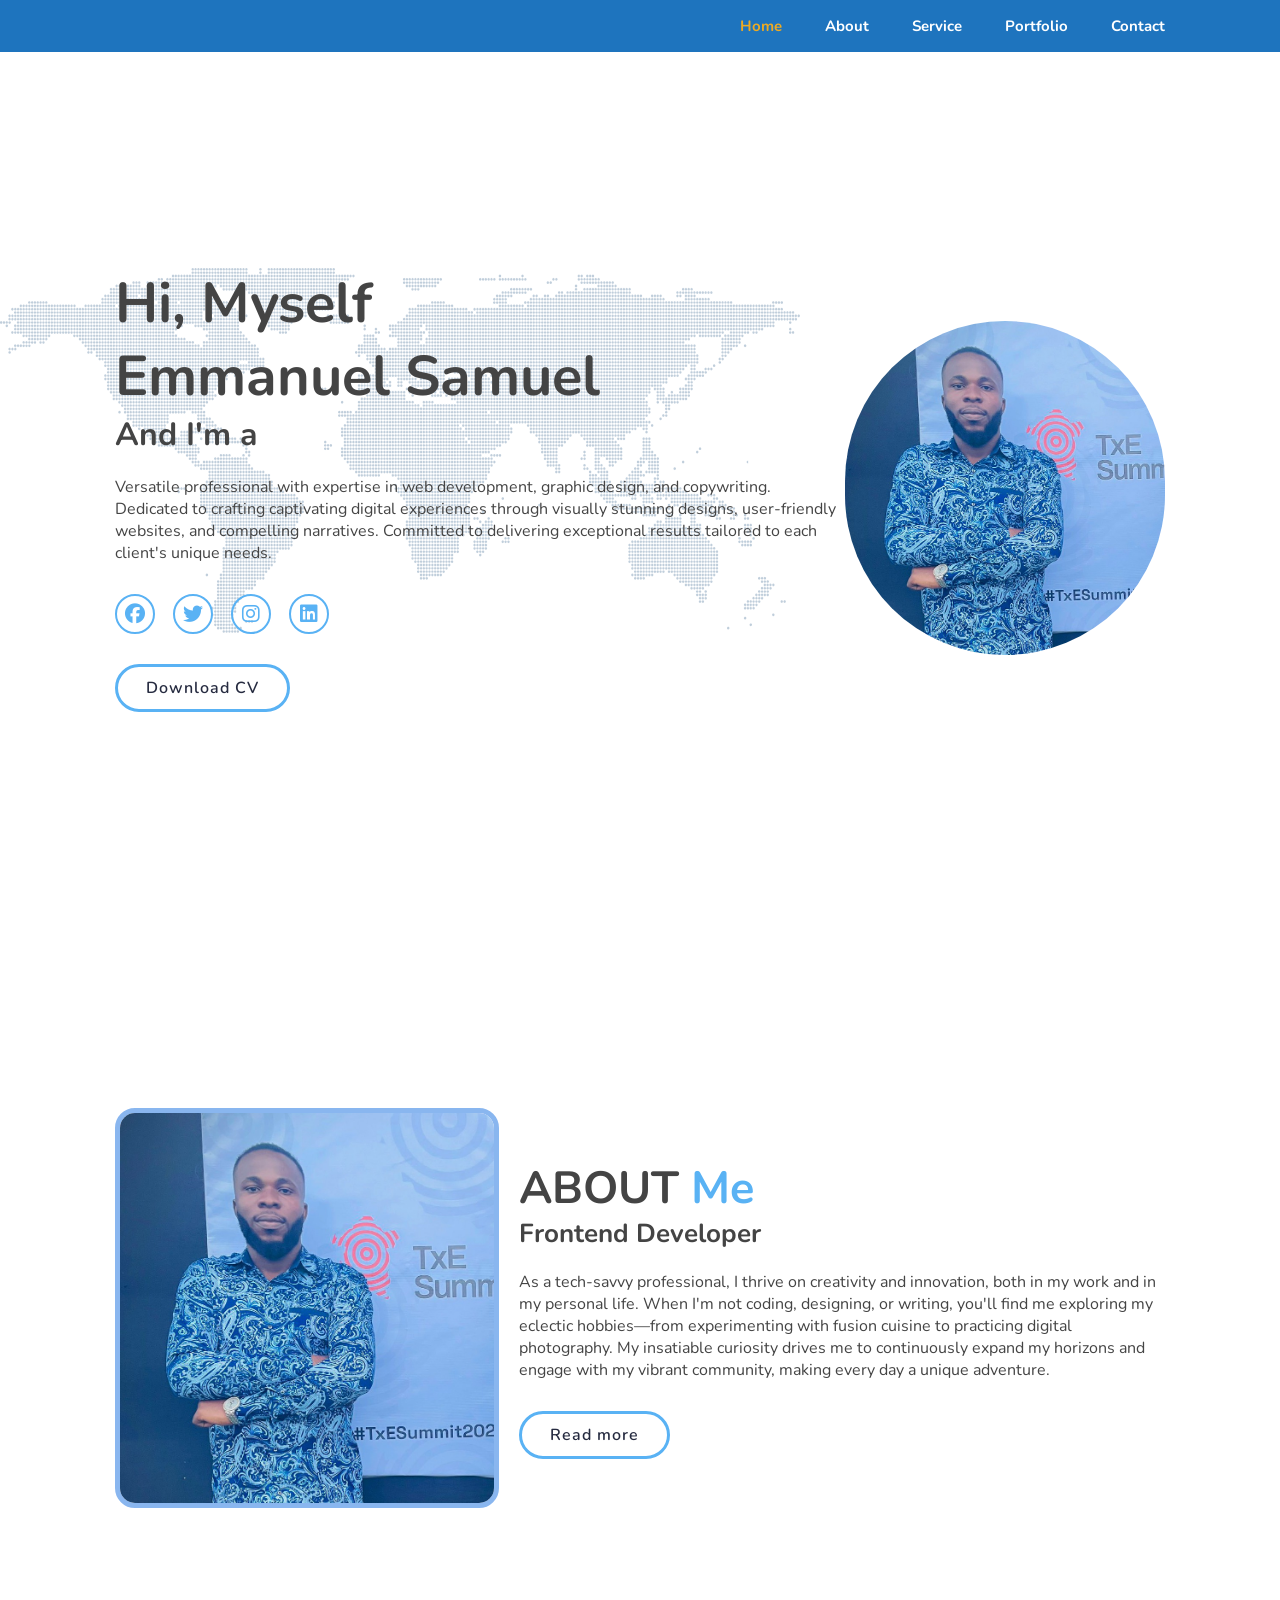
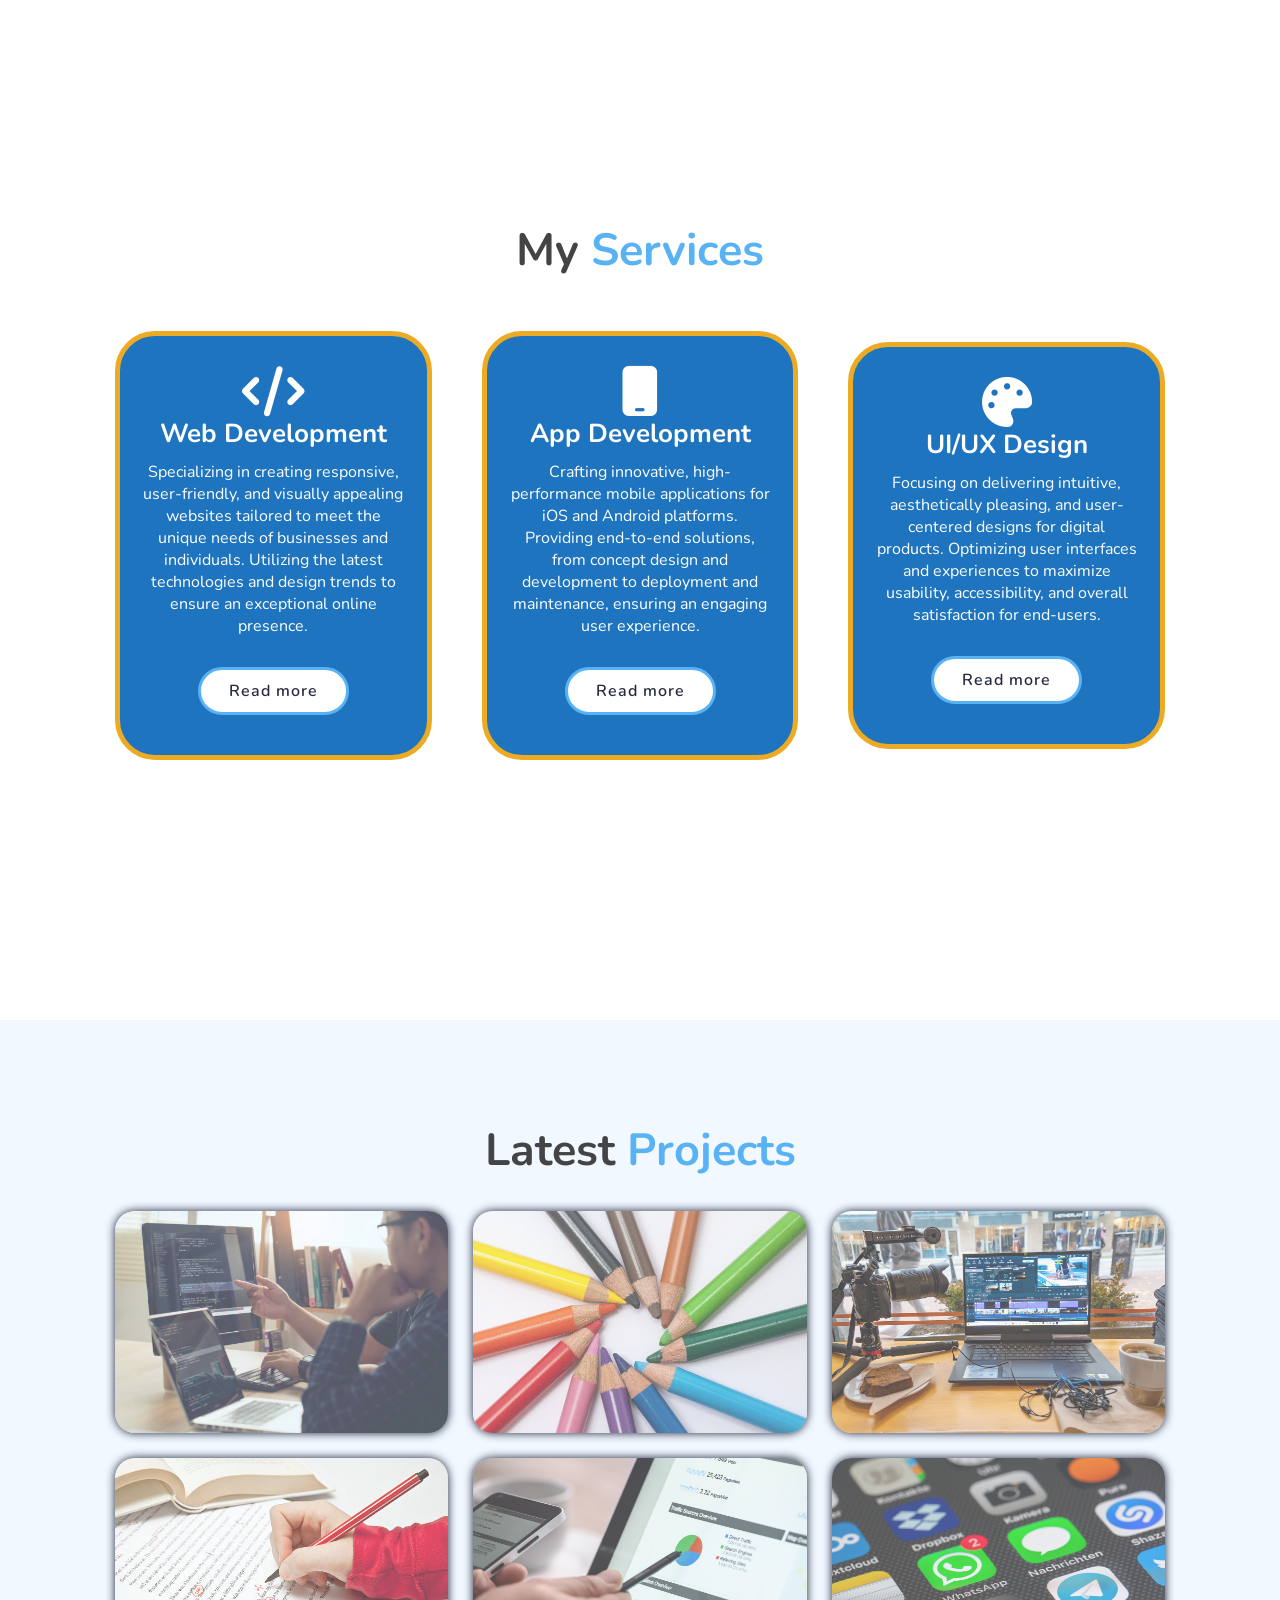
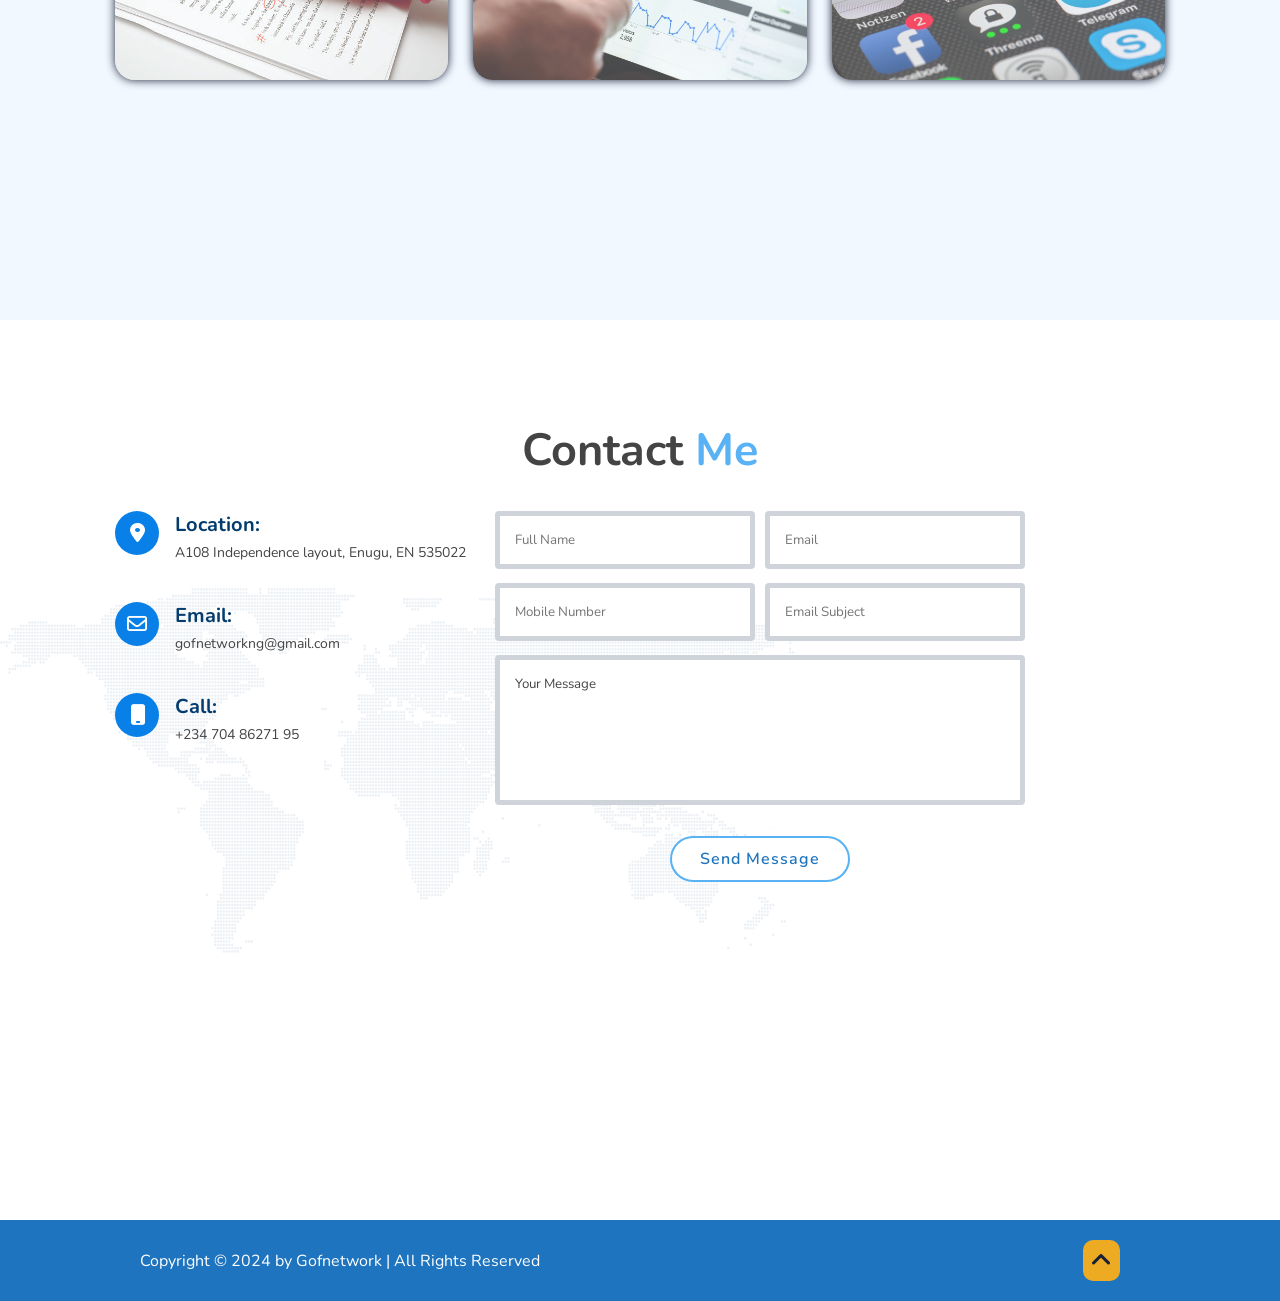
==== index.html @ a2e35d17 "Update index.html Added some form validation" ====
<!DOCTYPE html>
<html lang="en">
<head>
    <meta charset="UTF-8">
    <meta name="viewport" content="width=device-width, initial-scale=1.0">
    <!--Font-Awesome lib-->
    <link rel="stylesheet" href="https://cdnjs.cloudflare.com/ajax/libs/font-awesome/6.5.1/css/all.min.css" integrity="sha512-DTOQO9RWCH3ppGqcWaEA1BIZOC6xxalwEsw9c2QQeAIftl+Vegovlnee1c9QX4TctnWMn13TZye+giMm8e2LwA==" crossorigin="anonymous" referrerpolicy="no-referrer" />

    <!--Link To External CSS-->
    <link rel="stylesheet" href="styles.css">
    <title>Euchexconcept - Welcome To My Portfolio</title>
</head>
<body>
    <!--Header-->
    <header class="header">
        <a href="Index.html"><img src="/img/Gof_logo.png" class="logo" alt=""></a>

        <i class="fa-solid fa-bars" id="menu-icon"></i>

        <nav class="navbar">
            <a href="#home" class="active">Home</a>
            <a href="#about">About</a>
            <a href="#service">Service</a>
            <a href="#portfolio">Portfolio</a>
            <a href="#contact">Contact</a>
        </nav>
    </header>

    <!--Header Section Design-->
    <section class="home" id="home">
        <div class="home-content">
            <h1>Hi, Myself</h1>
            <h1>Emmanuel Samuel</h1>
            <h3>And I'm a <span class="multiple-text"><span></h3>
            <p>Versatile professional with expertise in web development, graphic design, and copywriting. Dedicated to crafting captivating digital experiences through visually stunning designs, user-friendly websites, and compelling narratives. Committed to delivering exceptional results tailored to each client's unique needs.</p>
            <div class="social-icon">
                <a href="https://web.facebook.com/profile.php?id=100085362684080" target="_blank"><i class="fa-brands fa-facebook"></i></a>
                <a href="https://twitter.com/Euchexconcept" target="_blank"><i class="fa-brands fa-twitter"></i></a>
                <a href="https://www.instagram.com/gofnetwork/" target="_blank"><i class="fa-brands fa-instagram"></i></a>
                <a href="https://www.linkedin.com/in/emmanuel-samuel-58592b209?utm_source=share&utm_campaign=share_via&utm_content=profile&utm_medium=android_app" target="_blank"><i class="fa-brands fa-linkedin"></i></a>
            </div>
            <a href="#" class="btn">Download CV</a>
        </div>

        <div class="home-img">
            <img src="./img/me.jpg" alt="Euchexconcept">
        </div>
    </section>

    <!--About Section Design-->

    <section class="about" id="about">
        <div class="about-img">
            <img src="./img/me.jpg" alt="">
        </div>

        <div class="about-content">
            <h2 class="heading">ABOUT <span>Me</span></h2>
            <h3>Frontend Developer</h3>
            <p>As a tech-savvy professional, I thrive on creativity and innovation, both in my work and in my personal life. When I'm not coding, designing, or writing, you'll find me exploring my eclectic hobbies—from experimenting with fusion cuisine to practicing digital photography. My insatiable curiosity drives me to continuously expand my horizons and engage with my vibrant community, making every day a unique adventure.</p>
            <a href="#" class="btn">Read more</a>
        </div>
    </section>

    <!--About Section Design-->
    <section class="service" id="service">
        <h2 class="heading">My <span>Services</span></h2>
        <div class="service-container">
            <div class="service-box">
                <i class="fa-solid fa-code"></i>
                <h3>Web Development</h3>
                <p>Specializing in creating responsive, user-friendly, and visually appealing websites tailored to meet the unique needs of businesses and individuals. Utilizing the latest technologies and design trends to ensure an exceptional online presence.
                </p>
                <a href="#" class="btn">Read more</a>
            </div>

            <div class="service-box">
                <i class="fa-solid fa-mobile"></i>
                <h3>App Development</h3>
                <p>Crafting innovative, high-performance mobile applications for iOS and Android platforms. Providing end-to-end solutions, from concept design and development to deployment and maintenance, ensuring an engaging user experience.
                </p>
                <a href="#" class="btn">Read more</a>
            </div>

            <div class="service-box">
                <i class="fa-solid fa-palette"></i>
                <h3>UI/UX Design</h3>
                <p>Focusing on delivering intuitive, aesthetically pleasing, and user-centered designs for digital products. Optimizing user interfaces and experiences to maximize usability, accessibility, and overall satisfaction for end-users.</p>
                <a href="#" class="btn">Read more</a>
            </div>
        </div>
    </section>

    <!--Portfolio Section Design-->
    <section class="portfolio" id="portfolio">
        <h2 class="heading">Latest <span>Projects</span></h2>
        <div class="port-container">
            <div class="port-box">
                <img src="./img/web.jpg" alt="">
                <div class="port-layer">
                    <h4>Web Design</h4>
                    <p>Crafting captivating online experiences tailored to your brand's vision and user needs.
                    </p>
                    <i class="fa-solid fa-up-right-from-square"></i>
                </div>
            </div>

            <div class="port-box">
                <img src="./img/gra1.jpg" alt="">
                <div class="port-layer">
                    <h4>Graphics Design</h4>
                    <p>Transforming ideas into visually stunning artworks that leave a lasting impression.
                    </p>
                    <i class="fa-solid fa-up-right-from-square"></i>
                </div>
            </div>

            <div class="port-box">
                <img src="./img/video.jpg" alt="">
                <div class="port-layer">
                    <h4>Video Editing</h4>
                    <p>Bringing stories to life through dynamic video content and seamless editing.
                    </p>
                    <i class="fa-solid fa-up-right-from-square"></i>
                </div>
            </div>

            <div class="port-box">
                <img src="./img/copyy.jpg" alt="">
                <div class="port-layer">
                    <h4>Copy Writing</h4>
                    <p>Captivating audiences with compelling words that resonate and inspire action.
                    </p>
                    <i class="fa-solid fa-up-right-from-square"></i>
                </div>
            </div>

            <div class="port-box">
                <img src="./img/seo.jpg" alt="">
                <div class="port-layer">
                    <h4>SEO</h4>
                    <p>Boosting online visibility and driving organic traffic through strategic search engine optimization.
                    </p>
                    <i class="fa-solid fa-up-right-from-square"></i>
                </div>
            </div>

            <div class="port-box">
                <img src="./img/app.jpg" alt="">
                <div class="port-layer">
                    <h4>App Development</h4>
                    <p>Building innovative mobile solutions that enhance user engagement and streamline operations
                    </p>
                    <i class="fa-solid fa-up-right-from-square"></i>
                </div>
            </div>

        </div>
    </section>

    <!--Contact Section Design-->

    <section id="contact" class="contact">
        <div class="container" data-aos="fade-up">
  
          <div class="section-title">
            <h2 class="heading">Contact <span>Me</span></h2>
          </div>
  
          <div class="row mt-1 d-flex justify-content-end" data-aos="fade-right" data-aos-delay="100">
  
            <div class="col-lg-5">
              <div class="info">
                <div class="address">
                    <i class="fa-solid fa-location-dot"></i>
                  <h4>Location:</h4>
                  <p>A108 Independence layout, Enugu, EN 535022</p>
                </div>
  
                <div class="email">
                    <i class="fa-regular fa-envelope"></i>
                  <h4>Email:</h4>
                  <p>gofnetworkng@gmail.com</p>
                </div>
  
                <div class="phone">
                    <i class="fa-solid fa-mobile"></i>
                  <h4>Call:</h4>
                  <p>+234 704 86271 95</p>
                </div>

                <!-- <div class="whatsapp">
                    <a href="https://api.whatsapp.com/send?phone=+13472529096&text=Hello%20there!" target="_blank">
                        <img src="/img/Wa.png" alt="WhatsApp Icon" > 
                    </a>
                </div>

                <div class="wat">
                    <a href="https://api.whatsapp.com/send?phone=+13472529096&text=Hello%20there!" target="_blank"><h4>WhatsApp:</h4></a>
                    <p>Send Me a message now</p>
                </div>
   -->
              </div>
  
            </div>
  
            <form action="#">
                <div class="input-box">
                    <input type="text" placeholder="Full Name" required minlength="10" maxlength="30">
                    <input type="email" placeholder="Email">
                </div>
    
                <div class="input-box">
                    <input type="number" placeholder="Mobile Number">
                    <input type="text" placeholder="Email Subject">
                </div>
                <textarea name="" id="" cols="30" rows="10">Your Message</textarea>
                <input type="submit" value="Send Message" class="btn">
            </form>          
  
          </div>
  
        </div>
      </section>


    <!--Footer Section Design-->

    <footer class="footer">
        <div class="footer-text">
            <p>Copyright &copy; 2024 by Gofnetwork | All Rights Reserved</p>
        </div>

        <div class="footer-icon">
            <a href="#home"><i class="fa-solid fa-angle-up"></i></a>
        </div>
    </footer>
<!--Scroll reveal-->
<script src="https://unpkg.com/scrollreveal"></script>

<!--Main JS-->
    <script src="main.js"></script>
</body>
</html>
---- styles.css ----
@import url('https://fonts.googleapis.com/css2?family=Nunito:ital,wght@0,200..1000;1,200..1000&display=swap');

* {
margin: 0;
padding: 0;
text-decoration: none;
border: none;
outline: none;
box-sizing: border-box;
scroll-behavior: smooth;
font-family: "Nunito", sans-serif;
}

:root {
--bg-color: #191f36;
--snd-bf-color: #262b40 ;
--text-color: #fff;
--text1-color: #444444;
--text2-color: #7b7b7b;
--main-color: #59b2f4;
--btn-color: #edaa23;
--gof-color: #1e74be;
--gbg-color: #ffffff;
}

html {
    font-size: 62.5%;
    overflow-x: hidden;
}

body {
    background: var(--gbg-color);
    color: var(--text1-color);
}

section {
    min-height: 100vh;
    padding: 10rem 9% 2rem;
}

.header {
    position: fixed;
    top: 0;
    left: 0;
    width: 100%;
    padding: 16px 9%;
    background: var(--gof-color);
    display: flex;
    justify-content: space-between;
    align-items: center;
    z-index: 100;
}

.logo {
    width: 60px;
}

.navbar a {
    font-size: 1.5rem;
    color: var(--text-color);
    margin-left: 4rem;
    font-weight: 700;
}

.navbar a:hover,
.navbar a.active {
    color: var(--btn-color);
}

#menu-icon {
    font-size: 3.6rem;
    display: none;
    color: var(--text-color);
}

.home {
    display: flex;
    align-items: center;
    justify-content: center;
}

.home {
    background: url("../img/contact-bg.png") left center no-repeat;
    position: relative;
}

.home-content h3 {
    font-size: 3.2rem;
    font-weight: 700;   
}

.home-content h3:nth-of-type(2) {
    margin-bottom: 2rem;
}

span {
    color: var(--main-color);
}

.home-content h1 {
    font-size: 5.6rem;
    font-weight: 700;
    line-height: 1.3;
}

.home-img img {
    width: 25vw;
    border-radius: 300px;
    animation: floatImage 4s ease-in-out infinite;
}

@keyframes floatImage {
    0% {
        transform: translateY(0);
    }
    50% {
        transform: translateY(2.4rem);
    }
    100% {
        transform: translateY(0);
    }
}

.home-content p {
    font-size: 1.6rem;
    padding-top: 2rem;
}

.social-icon a {
    display: inline-flex;
    justify-content: center;
    align-items: center;
    width: 4rem;
    height: 4rem;
    background: transparent;
    border: .2rem solid var(--main-color);
    border-radius: 50%;
    font-size: 2rem;
    color: var(--main-color);
    margin: 3rem 1.5rem 3rem 0;
    transition: .5s ease;
}

.social-icon a:hover {
    background: var(--main-color);
    color: var(--snd-bg-color);
    box-shadow: 0 0 1rem (--main-color);
}
.btn {
    display: inline-block;
    padding: 1rem 2.8rem;
    background: var(--gbg-color);
    border: 3px solid var(--main-color);
    border-radius: 4rem;
    box-shadow: 0 0 1rem (var(--btn-color));
    font-size: 1.6rem;
    color: var(--snd-bf-color);
    letter-spacing: 1px; 
    font-weight: 600;
    transition: -5s ease;
}

.btn a:hover {
    box-shadow: none;
}

/* About Styling */

.about {
    display: flex;
    justify-content: center;
    align-items: center;
    gap: 2rem;
    background: var(--gbg-color);
    margin-top: -80px;
}

.about-img img {
    width: 30vw;
    border: 5px solid #89b6ef;
    border-radius: 20px;
}

.heading {
    text-align: center;
    font-size: 4.5rem;
}

.about-content h2 {
    text-align: left;
    line-height: 1.2;
}

.about-content h3 {
    font-size: 2.6rem;
}

.about-content p {
    font-size: 1.6rem;
    margin: 2rem 0 3rem;
}

/* Service Styling */

.service h2 {
    margin-bottom: 5rem;
}

.service-container {
    justify-content: center;
    align-items: center;
    display: flex;
    flex-wrap: wrap;
    gap: 5rem;
    color: white;
}

.service-container .service-box {
flex: 1 1 30rem;
text-align: center;
background: var(--gof-color);
padding: 3rem 2rem 4rem;
border-radius: 4rem;
border: 0.5rem solid var(--btn-color);
transition: .5s ease;
}

.service-container .service-box:hover {
    border-color: var(--main-color);
    transform: scale(1.02);
}

.service-box i {
    font-size: 5rem;
    color: var(--gbg-color);
}

.service-box h3 {
    font-size: 2.6rem;
}

.service-box p {
    font-size: 1.6rem;
    margin: 1rem 0 3rem;
}

/* Portfolio Styling */

.portfolio {
    background: var(--snd-bg-color);
    background-color: #f1f8ff;
}

.portfolio h2 {
    margin-bottom: 3rem;
}

.port-container {
    display: grid;
    grid-template-columns: repeat(3, 5fr);
    align-items: center;
    gap: 2.5rem;
}

.port-box {
    position: relative;
    border-radius: 2rem;
    box-shadow: 0 0 1rem var(--bg-color); 
    overflow: hidden;
    display: grid;
}

.port-box img {
    transition: transform 0.5s ease;
    width: 100%;
    opacity: 0.7;
}

.port-box:hover img {
    transform: scale(1.1);
}

.port-box .port-layer {
    position: absolute;
    top: 0;
    left: 0;
    width: 100%;
    height: 100%;
    background: linear-gradient(rgba(0, 0, 0, 0.5), var(--main-color));
    display: flex;
    justify-content: center;
    align-items: center;
    flex-direction: column;
    text-align: center;
    padding:  1.5rem;
    opacity: 0;
    transform: translateY(100%);
    transition: opacity 0.5 ease;
}

.port-box:hover .port-layer {
    opacity: 1;
    transform: translateY(5%);
}

.port-layer h4 {
    font-size: 3rem;
    color: var(--snd-bf-color);
}

.port-layer p {
    font-size: 1.6rem;
    margin: .5rem;
    color: var(--gbg-color);
}

.port-layer a {
    display: inline-flex;
    justify-content: center;
    align-items: center;
    width: 5rem;
    height: 5rem;
    background: var(--text-color);
    border-radius: 50%;
}

.port-layer i {
    font-size: 2rem;
    color: var(--snd-bg-color);
}

/* Contact Styling */

.contact {
    background: url("../img/contact-bg.png") left center no-repeat;
    position: relative;
  }
  
  .contact:before {
    content: "";
    background: rgba(255, 255, 255, 0.7);
    position: absolute;
    bottom: 0;
    top: 0;
    left: 0;
    right: 0;
  }
  
  .contact .container {
    position: relative;
  }
  
  .contact .info {
    width: 100%;
  }
  
  .contact .info i {
    font-size: 20px;
    background: #0880e8;
    color: #fff;
    float: left;
    width: 44px;
    height: 44px;
    display: flex;
    justify-content: center;
    align-items: center;
    border-radius: 50px;
    transition: all 0.3s ease-in-out;
  }
  
  .contact .info h4 {
    padding: 0 0 0 60px;
    font-size: 20px;
    font-weight: 700;
    margin-bottom: 5px;
    color: #043c6d;
  }
  
  .contact .info p {
    padding: 0 0 0 60px;
    margin-bottom: 0;
    font-size: 14px;
    color: #444444;
  }
  
  .contact .info .email, .contact .info .phone {
    margin-top: 40px;
  }

  /* .whatsapp img {
    width: 44px;
    margin-top: 25px;
}

.wat {
    margin-top: -44px;
    width: 200px;
} */
  
  .contact h2 {
    margin-bottom: 3rem;
}

.contact form {
    max-width: 53rem;
    margin: -24rem auto;
    margin-right: 140px;
    text-align: center;
    margin-bottom: 3rem;
}

.contact form .input-box {
    display: flex;
    flex-wrap: wrap;
    justify-content: space-between;
}

.contact form .input-box input,
.contact form textarea {
    width: 100%;   
    padding: 1.5rem;
    /* font-size: 1.6rem; */
    color: var(--text1-color);
    background: var(--gbg-color);
    background-clip: padding-box;
    border: 5px solid #ced4da;
    border-radius: 4px;
    margin: .7rem 0;
}

.contact form textarea {
    height: 150px;
}

.contact form .input-box input {
    width: 49%;
}

.contact form textarea {
    resize: none;
}

.contact form .btn {
    margin-top: 2rem;
    cursor: pointer;
    background: var(--gbg-color);
    color: var(--gof-color);
    border: 2px solid var(--main-color);
}
  

/* Footer Styling */

.footer {
    display: flex;
    justify-content: space-between;
    flex-wrap: wrap;
    align-items: center;
    padding: 20px;
    background: var(--gof-color);
}

.footer-text {
    font-size: 1.6rem;
    padding-left: 120px;
    color: var(--text-color);
}

.footer-icon {
    display: inline-flex;
    align-items: center;
    justify-content: center;
    padding: 8px;
    margin-right: 140px;
    background: var(--btn-color);
    border-radius: 10px;
    transition: .5 ease;
}

.footer-icon a:hover {
    box-shadow: 0 0 1rem var(--main-color);
}

.footer-icon a i {
    font-size: 2.4rem;
    color: var(--bg-color);
}

/* Media querry for mobile responsiveness */

@media (max-width: 1200px) {
    html {
        font-size: 55%;
    }
}

@media (max-width: 991px) {
    .header {
        padding: 1rem 3%;
    }

    section {
        padding: 10rem 3%;
    }

    .service {
        padding: 7rem;
    }

    .portfolio {
        padding-bottom: 7rem;
    }

    .contact {
        min-height: auto;
    }

    .footer {
        padding: 1rem 3%;
    }

    .footer-icon {
        margin-top: -40px;
        margin-left: 60px;
    }
}

@media (max-width: 768px) {
    #menu-icon {
        display: block;
    }

    .navbar {
        position: absolute;
        top: 100%;
        left: 0;
        width: 100%;
        padding: 1rem 46rem;
        background: var( --snd-bf-color);
        border-top: .1rem solid Orgba(0, 0, 0, .2);
        box-shadow: 0 .5rem 1rem Orgba(0, 0, 0, .2);
        display: none;
    }
        
    .navbar.active {
        display: block;
    }

    .navbar a {
        display: block;
        font-size: 2rem;
        margin: 3rem 0;
    }

    .home {
        flex-direction: column;
    }

    .home-content h1 {
        font-size: 5rem;
    }

    .home-content {
        order: 2;
    }

    .home-img img {
        width: 70vw;
        margin-top: 4rem;
    }

    .about {
        flex-direction: column;
    }

    .about-img img {
        width: 90vw;
        margin-top: 4rem;
    }

    .service h2 {
        margin-bottom: 3rem;
    }

    .portfolio h2 {
        margin-bottom: 3rem;
    }

    .port-container {
        grid-template-columns: repeat(2, 1fr);
    }

}

@media (max-width: 617px) {
    .port-container {
        grid-template-columns: 1fr;
    }

    .home-img img {
        width: 50vw;
        margin-top: 8rem;
    }

    .about-img img {
        width: 90vw;
        margin-top: 4rem;
    }
}

@media (max-width: 414px) {
    html {
        font-size: 50%;
    }

    .contact form .input-box {
        width: 100%;
        
    }

    .logo img {
        max-width: 100%;
        height: auto;
    }

}

@media screen and (max-device-width: 480px) {
    .logo {
        display: block; /* Display the logo */
    }

    .logo img {
        max-width: 100%; /* Ensure the logo image scales with the container */
        height: auto; /* Maintain aspect ratio */
    }
}

@media screen and (max-width: 576px) {
    .contact .info .email,
    .contact .info .phone {
      margin-top: 20px; /* Adjusted margin for smaller screens */
    }
  
    .contact form {
      max-width: 90%; /* Adjusted maximum width */
      margin: 0 auto; /* Center align the form */
      text-align: left; /* Align form elements to the left */
      margin-bottom: 2rem; /* Adjusted margin bottom */
      margin-right: 0; /* Remove right margin */
    }
  
    .contact form .input-box input,
    .contact form textarea {
      width: 100%; /* Make input fields full width */
    }
  
    .contact form .input-box input {
      margin-bottom: 1rem; /* Adjusted margin bottom for inputs */
    }
  
    .contact form .btn {
      margin-top: 1.5rem; /* Adjusted top margin for button */
    }
  }

  @media screen and (max-width: 768px) {
  .contact .info .email,
  .contact .info .phone {
    margin-top: 20px; /* Adjusted margin for smaller screens */
  }

  .contact form {
    max-width: 90%; /* Adjusted maximum width */
    margin: 0 auto; /* Center align the form */
    text-align: left; /* Align form elements to the left */
    margin-bottom: 2rem; /* Adjusted margin bottom */
    margin-right: 0; /* Remove right margin */
  }

  .contact form .input-box input,
  .contact form textarea {
    width: 100%; /* Make input fields full width */
  }

  .contact form .input-box input {
    margin-bottom: 1rem; /* Adjusted margin bottom for inputs */
  }

  .contact form .btn {
    margin-top: 1.5rem; /* Adjusted top margin for button */
  }
}

@media screen and (max-width: 768px) {
    .contact .info .email,
    .contact .info .phone {
      margin-top: 20px; /* Adjusted margin for smaller screens */
    }
  
    .contact form {
      max-width: 90%; /* Adjusted maximum width */
      margin: 0 auto; /* Center align the form */
      text-align: left; /* Align form elements to the left */
      margin-bottom: 2rem; /* Adjusted margin bottom */
      margin-right: 0; /* Remove right margin */
    }
  
    .contact form .input-box input,
    .contact form textarea {
      width: 100%; /* Make input fields full width */
    }
  
    .contact form .input-box input {
      margin-bottom: 1rem; /* Adjusted margin bottom for inputs */
    }
  
    .contact form .btn {
      margin-top: 1.5rem; /* Adjusted top margin for button */
    }
  }
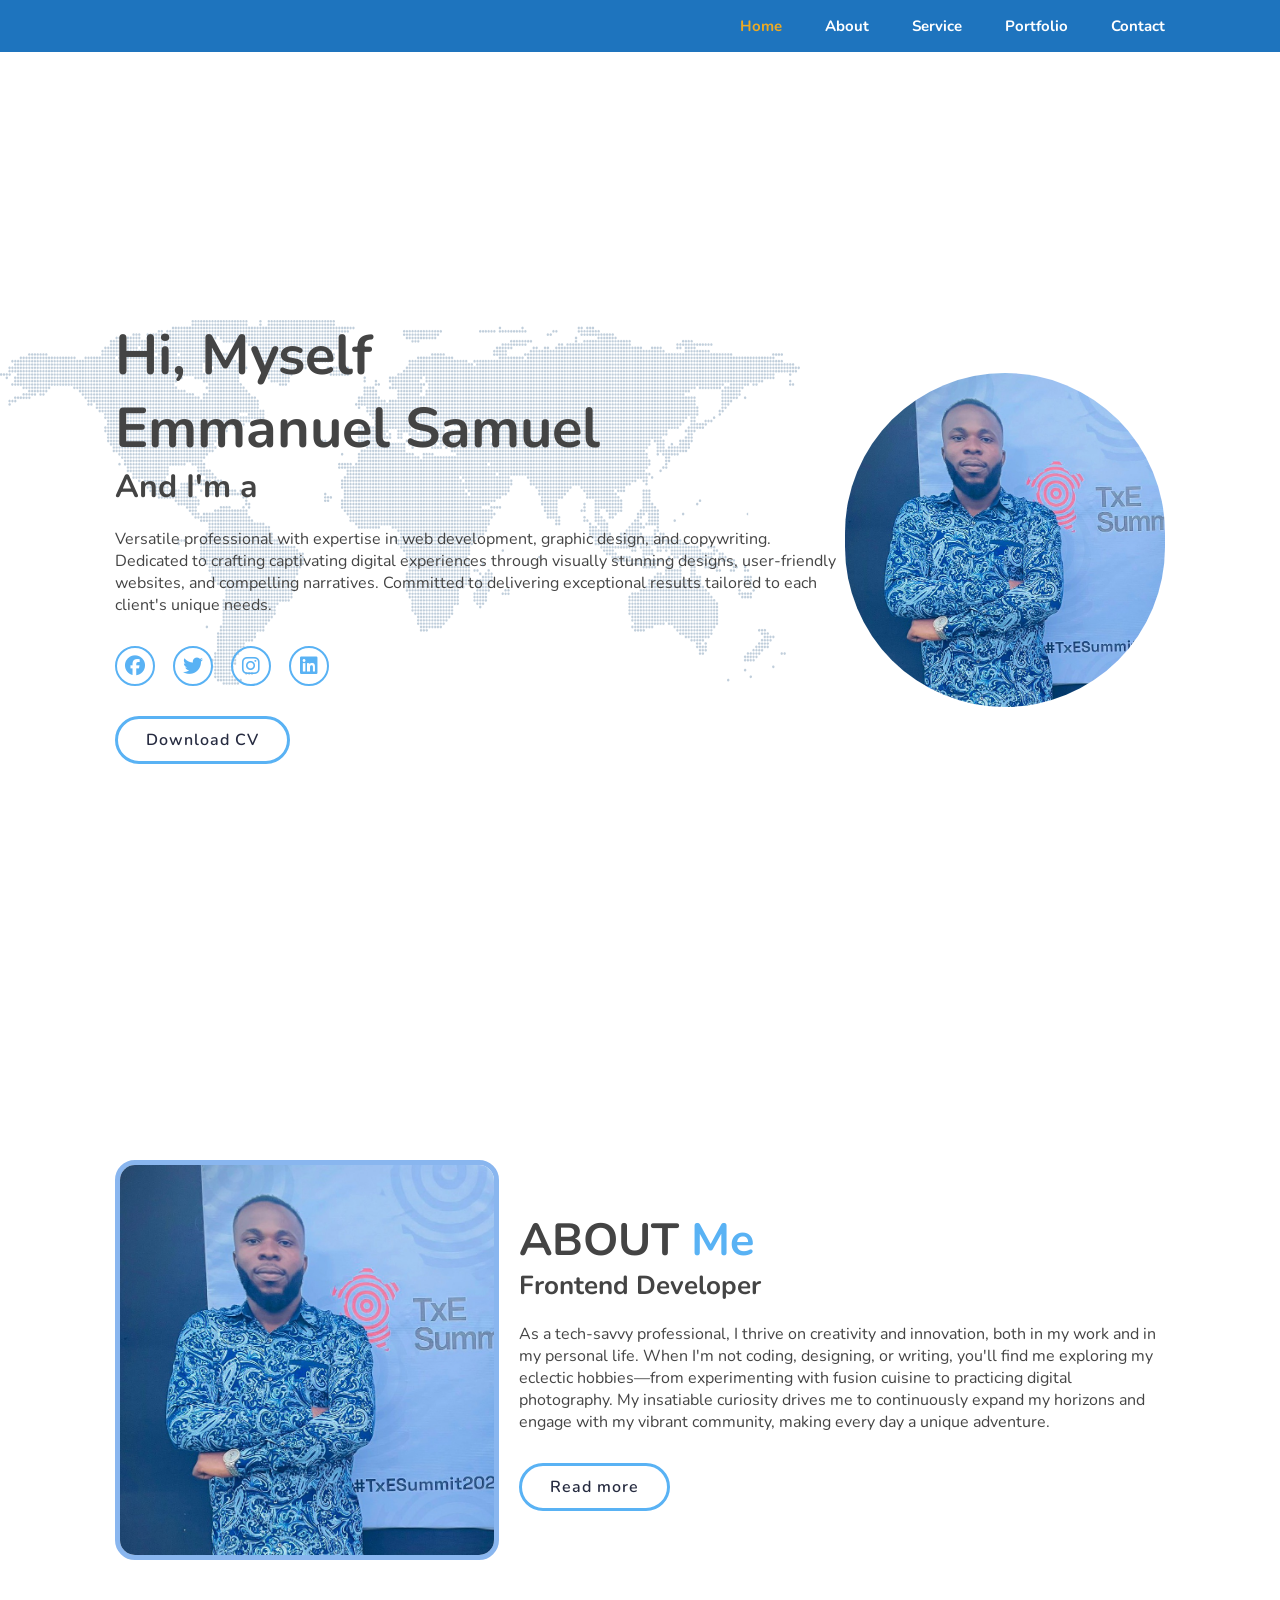
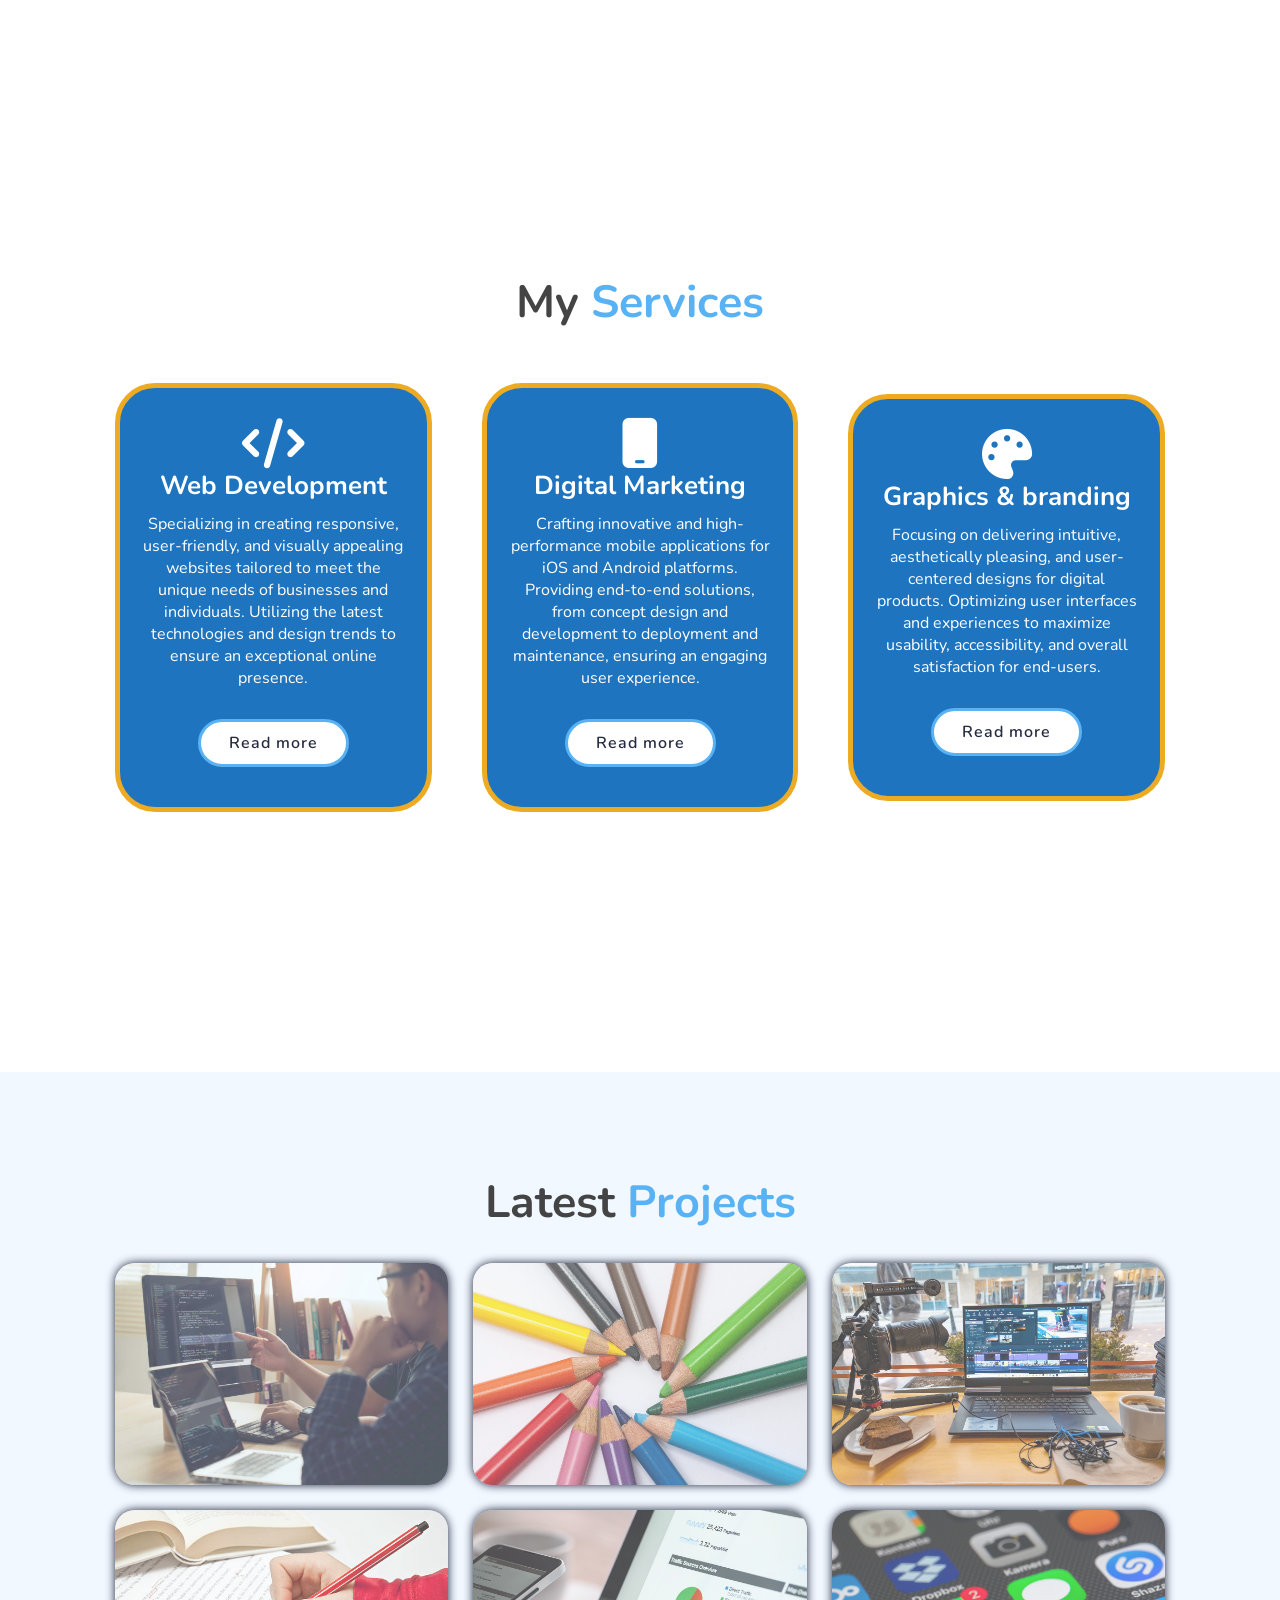
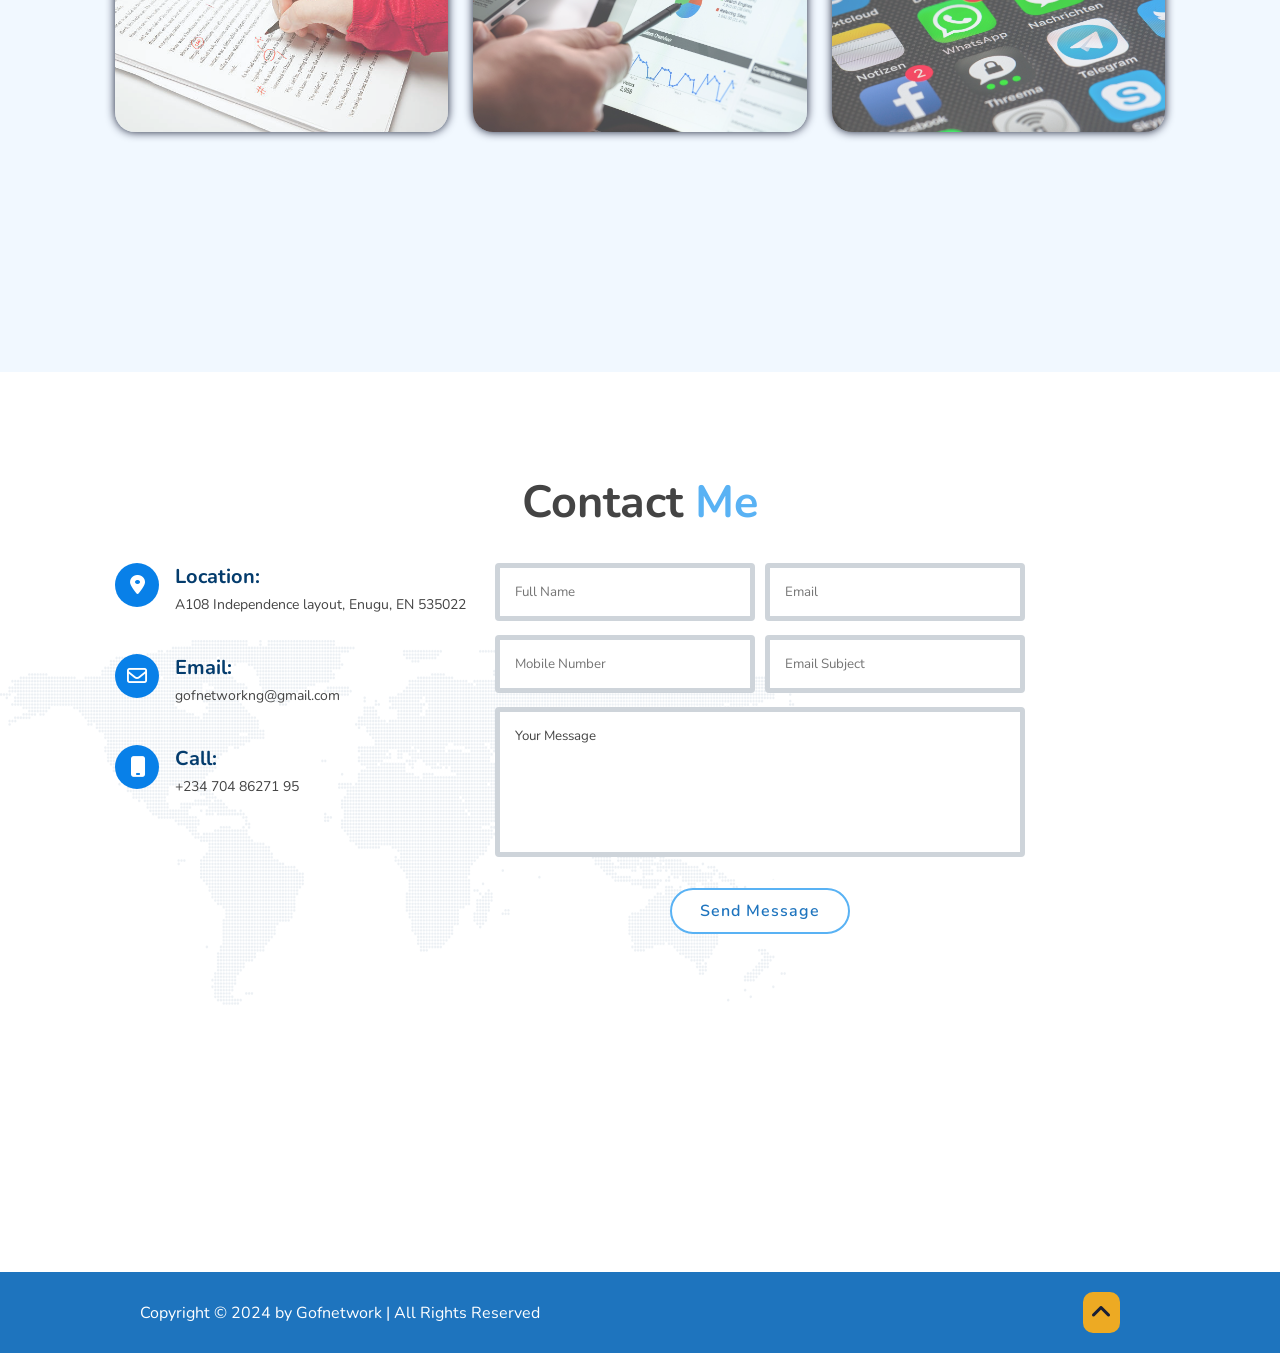
==== commit c494e95a: "I added anchor to my latest projects I changed some of my services" ====
--- a/index.html
+++ b/index.html
@@ -76,15 +76,15 @@
 
             <div class="service-box">
                 <i class="fa-solid fa-mobile"></i>
-                <h3>App Development</h3>
-                <p>Crafting innovative, high-performance mobile applications for iOS and Android platforms. Providing end-to-end solutions, from concept design and development to deployment and maintenance, ensuring an engaging user experience.
+                <h3>Digital Marketing</h3>
+                <p>Crafting innovative and high-performance mobile applications for iOS and Android platforms. Providing end-to-end solutions, from concept design and development to deployment and maintenance, ensuring an engaging user experience.
                 </p>
                 <a href="#" class="btn">Read more</a>
             </div>
 
             <div class="service-box">
                 <i class="fa-solid fa-palette"></i>
-                <h3>UI/UX Design</h3>
+                <h3>Graphics & branding</h3>
                 <p>Focusing on delivering intuitive, aesthetically pleasing, and user-centered designs for digital products. Optimizing user interfaces and experiences to maximize usability, accessibility, and overall satisfaction for end-users.</p>
                 <a href="#" class="btn">Read more</a>
             </div>
@@ -95,7 +95,7 @@
     <section class="portfolio" id="portfolio">
         <h2 class="heading">Latest <span>Projects</span></h2>
         <div class="port-container">
-            <div class="port-box">
+           <a href="http://google.com" target="_blank" rel="noopener noreferrer"> <div class="port-box">
                 <img src="./img/web.jpg" alt="">
                 <div class="port-layer">
                     <h4>Web Design</h4>
@@ -103,9 +103,9 @@
                     </p>
                     <i class="fa-solid fa-up-right-from-square"></i>
                 </div>
-            </div>
-
-            <div class="port-box">
+            </div></a>
+
+            <a href="http://" target="_blank" rel="noopener noreferrer"><div class="port-box">
                 <img src="./img/gra1.jpg" alt="">
                 <div class="port-layer">
                     <h4>Graphics Design</h4>
@@ -113,9 +113,9 @@
                     </p>
                     <i class="fa-solid fa-up-right-from-square"></i>
                 </div>
-            </div>
-
-            <div class="port-box">
+            </div></a>
+
+            <a href="http://" target="_blank" rel="noopener noreferrer"><div class="port-box">
                 <img src="./img/video.jpg" alt="">
                 <div class="port-layer">
                     <h4>Video Editing</h4>
@@ -123,9 +123,9 @@
                     </p>
                     <i class="fa-solid fa-up-right-from-square"></i>
                 </div>
-            </div>
-
-            <div class="port-box">
+            </div></a>
+
+            <a href="http://" target="_blank" rel="noopener noreferrer"><div class="port-box">
                 <img src="./img/copyy.jpg" alt="">
                 <div class="port-layer">
                     <h4>Copy Writing</h4>
@@ -133,9 +133,9 @@
                     </p>
                     <i class="fa-solid fa-up-right-from-square"></i>
                 </div>
-            </div>
-
-            <div class="port-box">
+            </div></a>
+
+            <a href="http://" target="_blank" rel="noopener noreferrer"><div class="port-box">
                 <img src="./img/seo.jpg" alt="">
                 <div class="port-layer">
                     <h4>SEO</h4>
@@ -143,9 +143,9 @@
                     </p>
                     <i class="fa-solid fa-up-right-from-square"></i>
                 </div>
-            </div>
-
-            <div class="port-box">
+            </div></a>
+
+            <a href="http://" target="_blank" rel="noopener noreferrer"><div class="port-box">
                 <img src="./img/app.jpg" alt="">
                 <div class="port-layer">
                     <h4>App Development</h4>
@@ -153,7 +153,7 @@
                     </p>
                     <i class="fa-solid fa-up-right-from-square"></i>
                 </div>
-            </div>
+            </div></a>
 
         </div>
     </section>
@@ -206,7 +206,7 @@
   
             <form action="#">
                 <div class="input-box">
-                    <input type="text" placeholder="Full Name" required minlength="10" maxlength="30">
+                    <input type="text" placeholder="Full Name">
                     <input type="email" placeholder="Email">
                 </div>
     
--- a/styles.css
+++ b/styles.css
@@ -39,7 +39,7 @@
 }
 
 .header {
-    position: fixed;
+    position: relative;
     top: 0;
     left: 0;
     width: 100%;
@@ -496,7 +496,7 @@
 
 @media (max-width: 991px) {
     .header {
-        padding: 1rem 3%;
+        padding: 2rem 3%;
     }
 
     section {
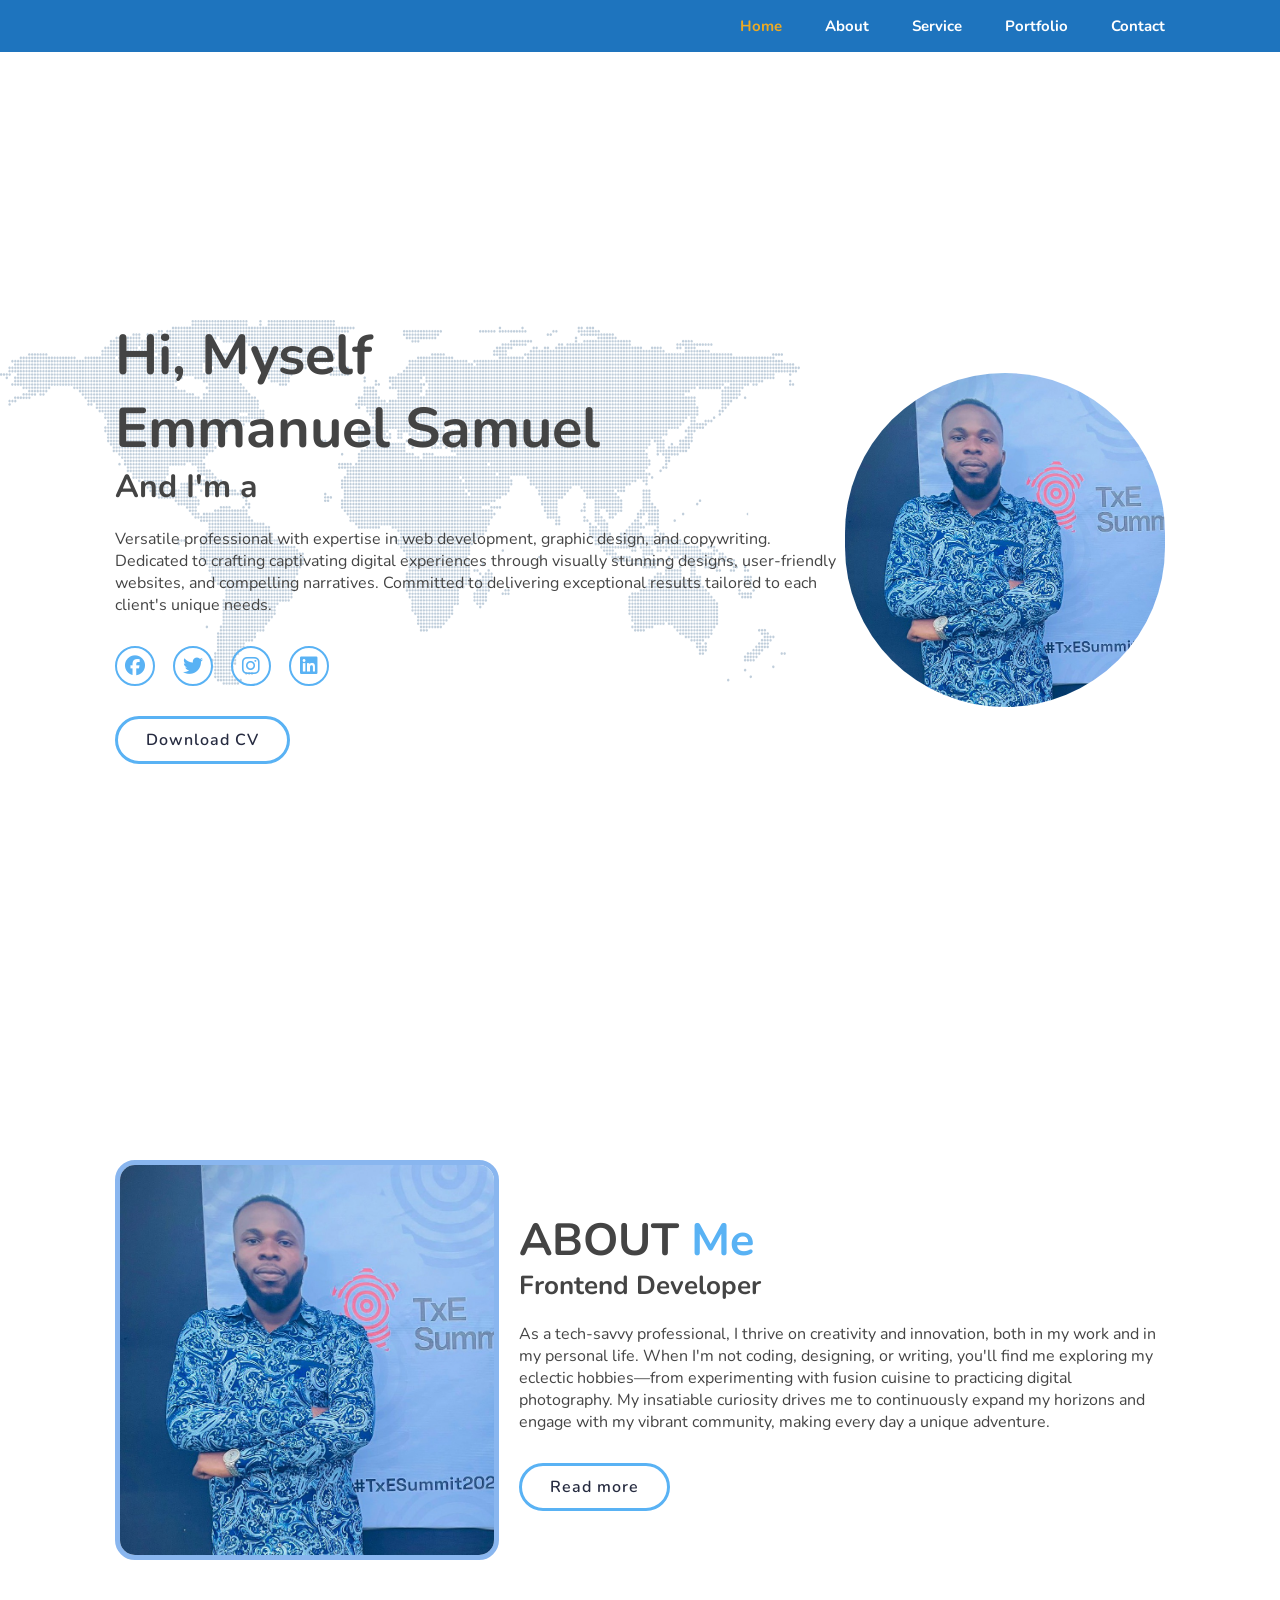
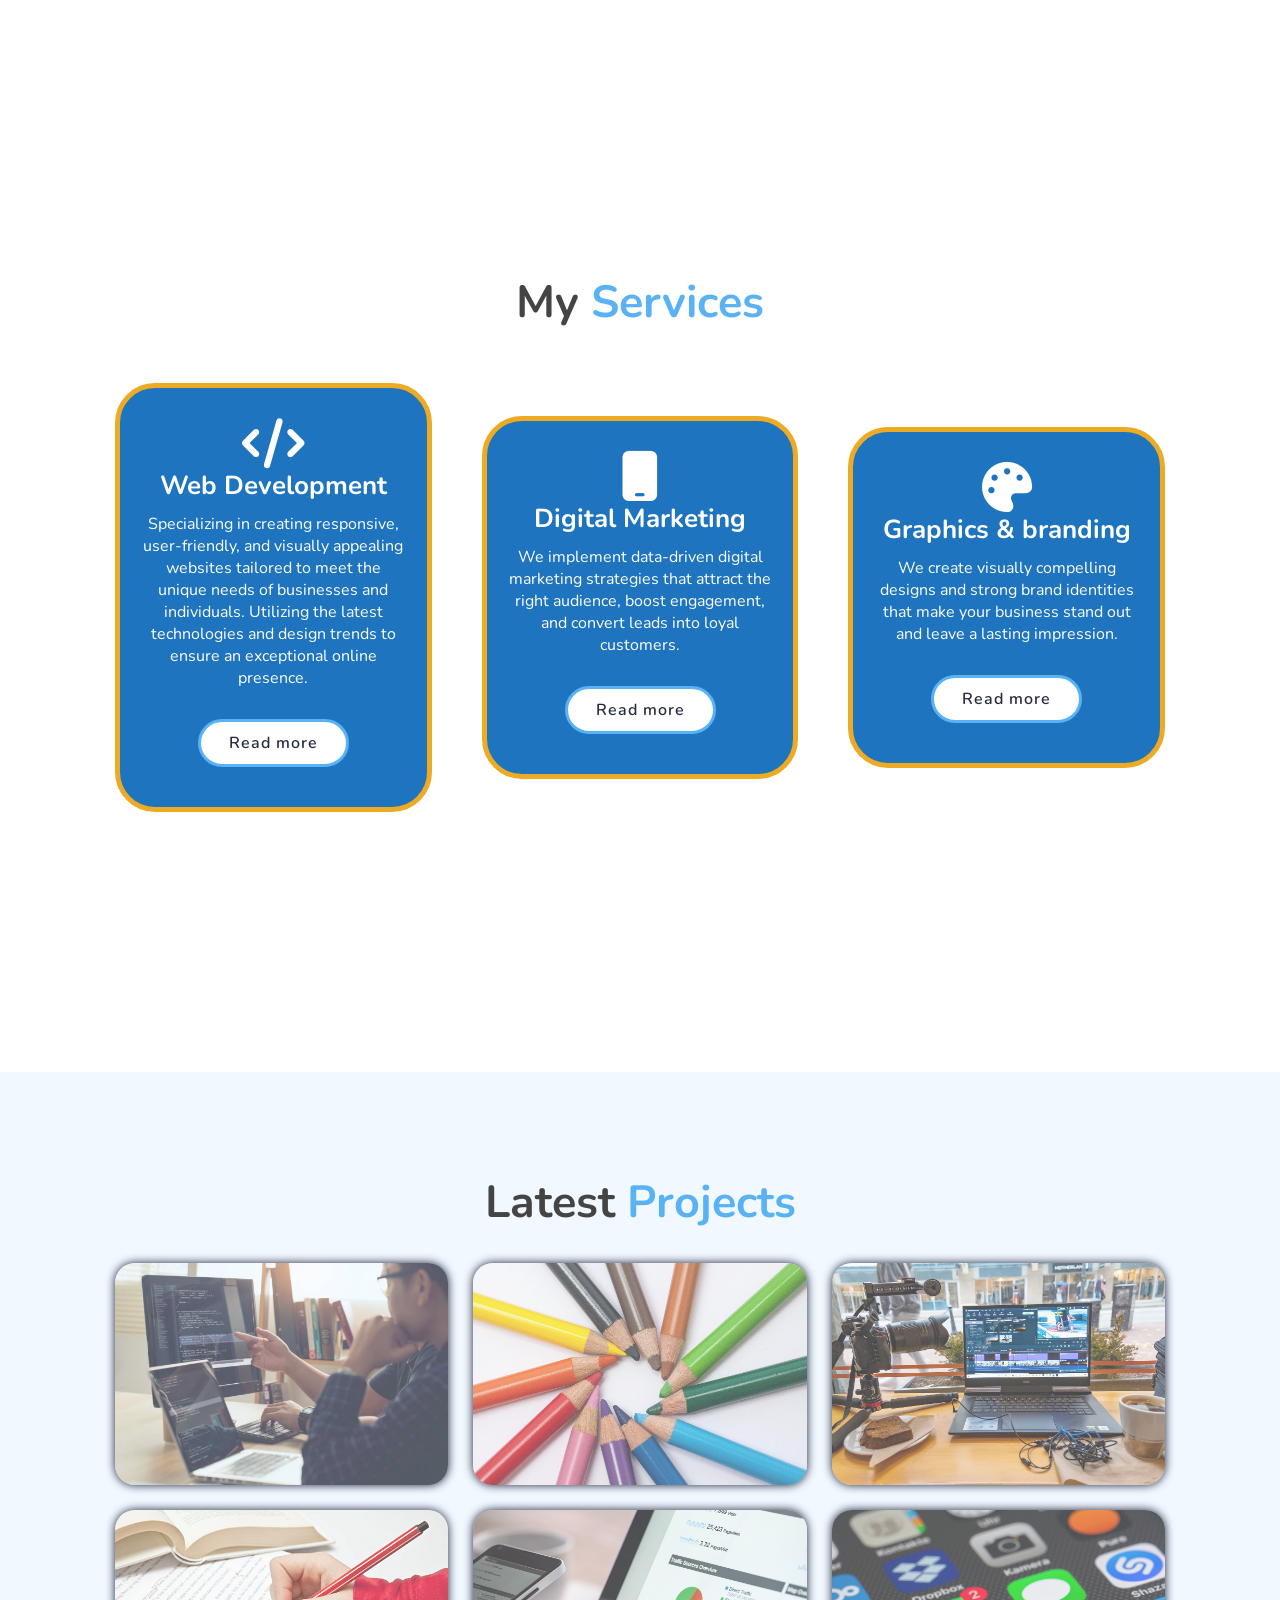
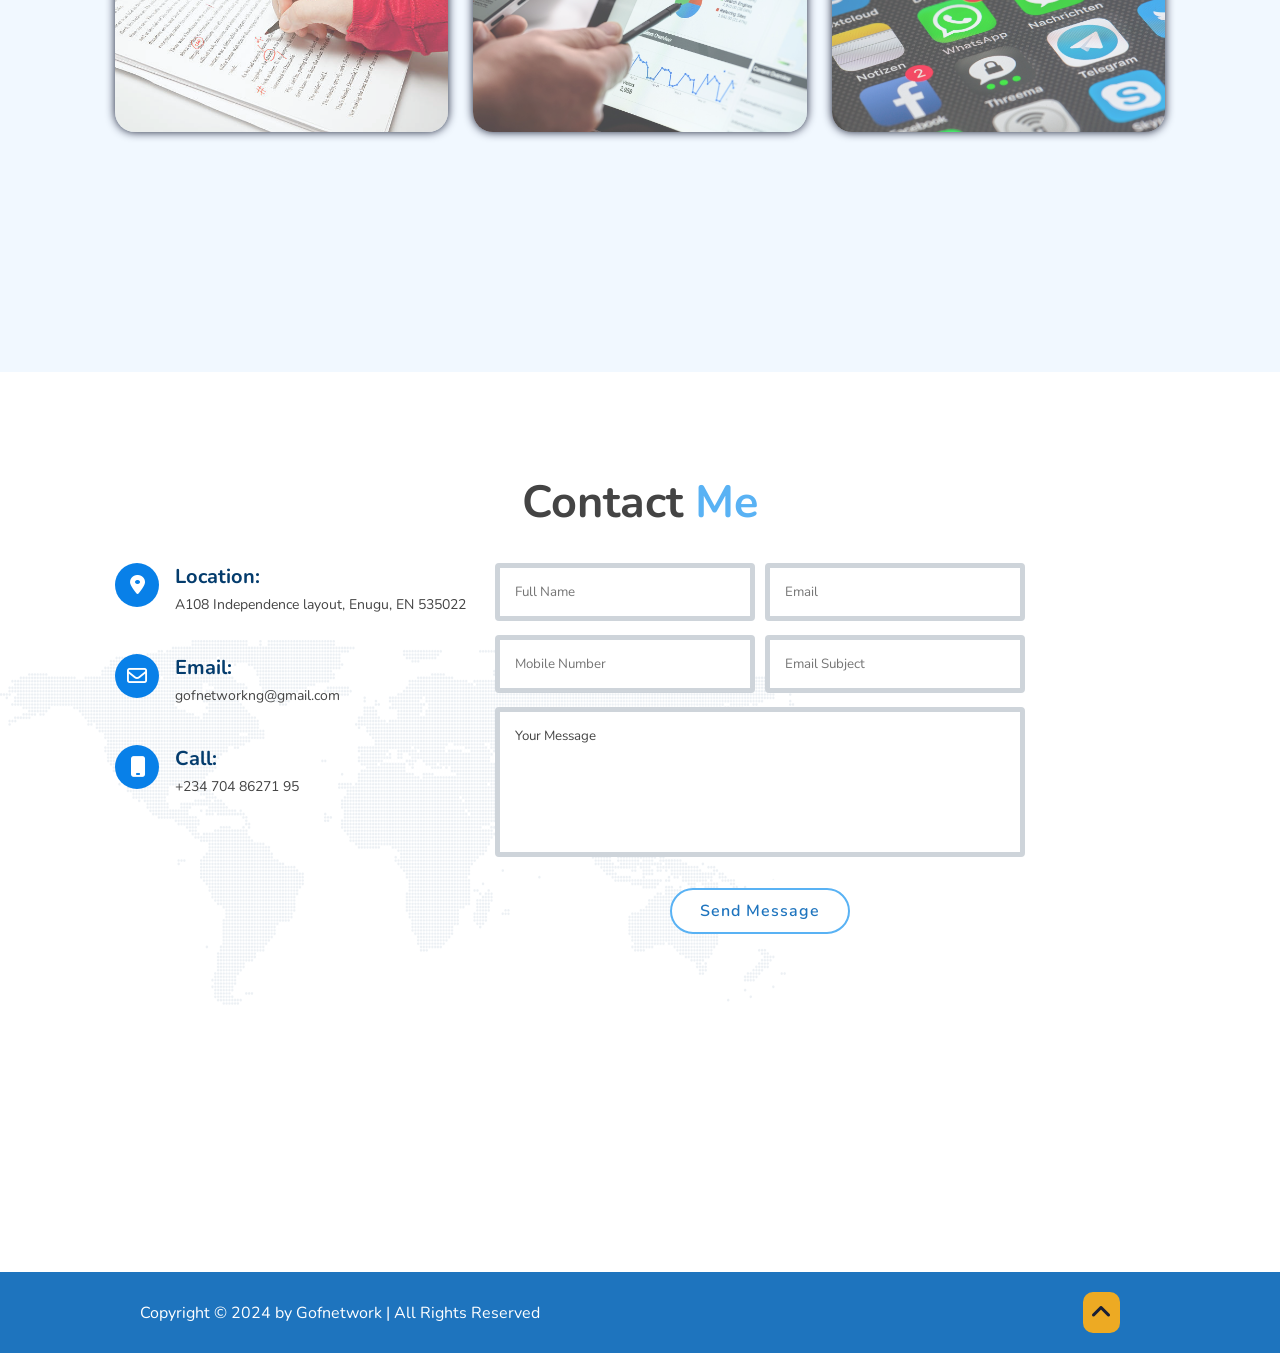
==== commit c8284fec: "updated my services" ====
--- a/index.html
+++ b/index.html
@@ -77,7 +77,7 @@
             <div class="service-box">
                 <i class="fa-solid fa-mobile"></i>
                 <h3>Digital Marketing</h3>
-                <p>Crafting innovative and high-performance mobile applications for iOS and Android platforms. Providing end-to-end solutions, from concept design and development to deployment and maintenance, ensuring an engaging user experience.
+                <p>We implement data-driven digital marketing strategies that attract the right audience, boost engagement, and convert leads into loyal customers.
                 </p>
                 <a href="#" class="btn">Read more</a>
             </div>
@@ -85,7 +85,7 @@
             <div class="service-box">
                 <i class="fa-solid fa-palette"></i>
                 <h3>Graphics & branding</h3>
-                <p>Focusing on delivering intuitive, aesthetically pleasing, and user-centered designs for digital products. Optimizing user interfaces and experiences to maximize usability, accessibility, and overall satisfaction for end-users.</p>
+                <p>We create visually compelling designs and strong brand identities that make your business stand out and leave a lasting impression.</p>
                 <a href="#" class="btn">Read more</a>
             </div>
         </div>
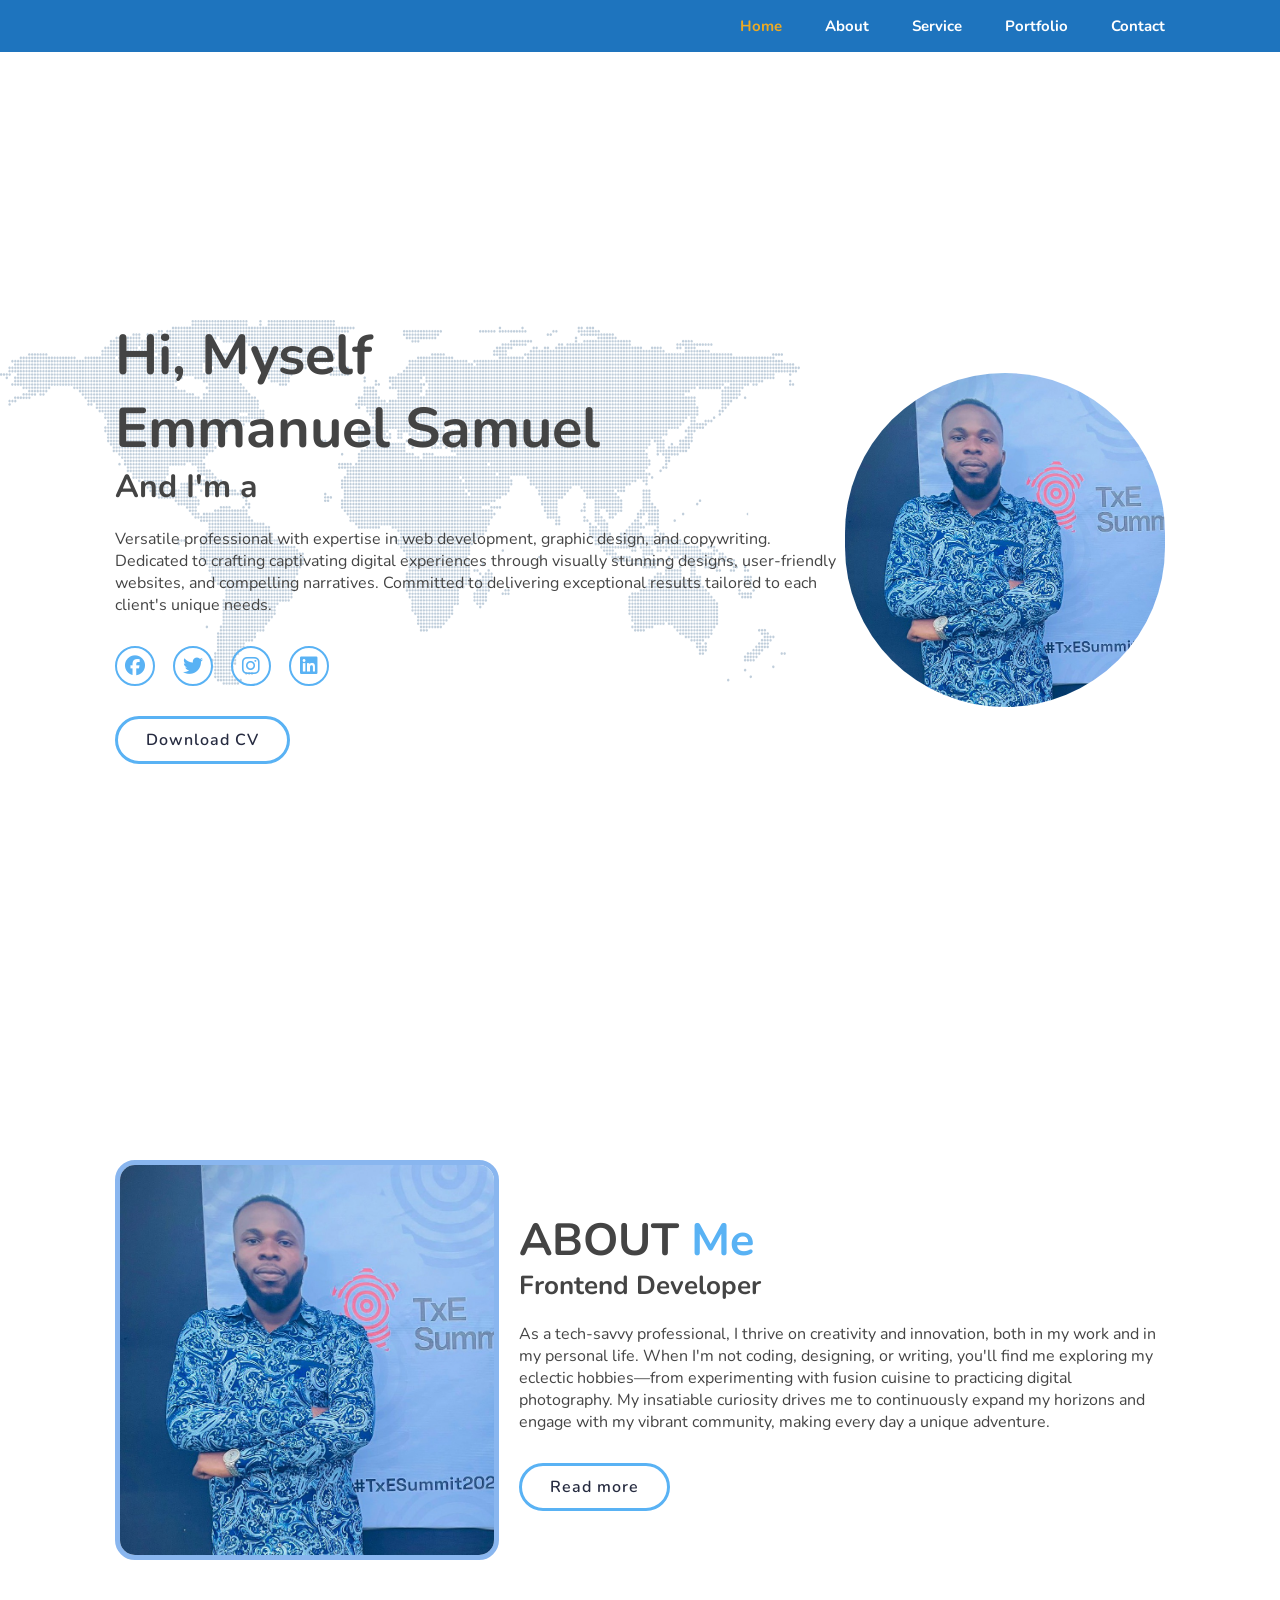
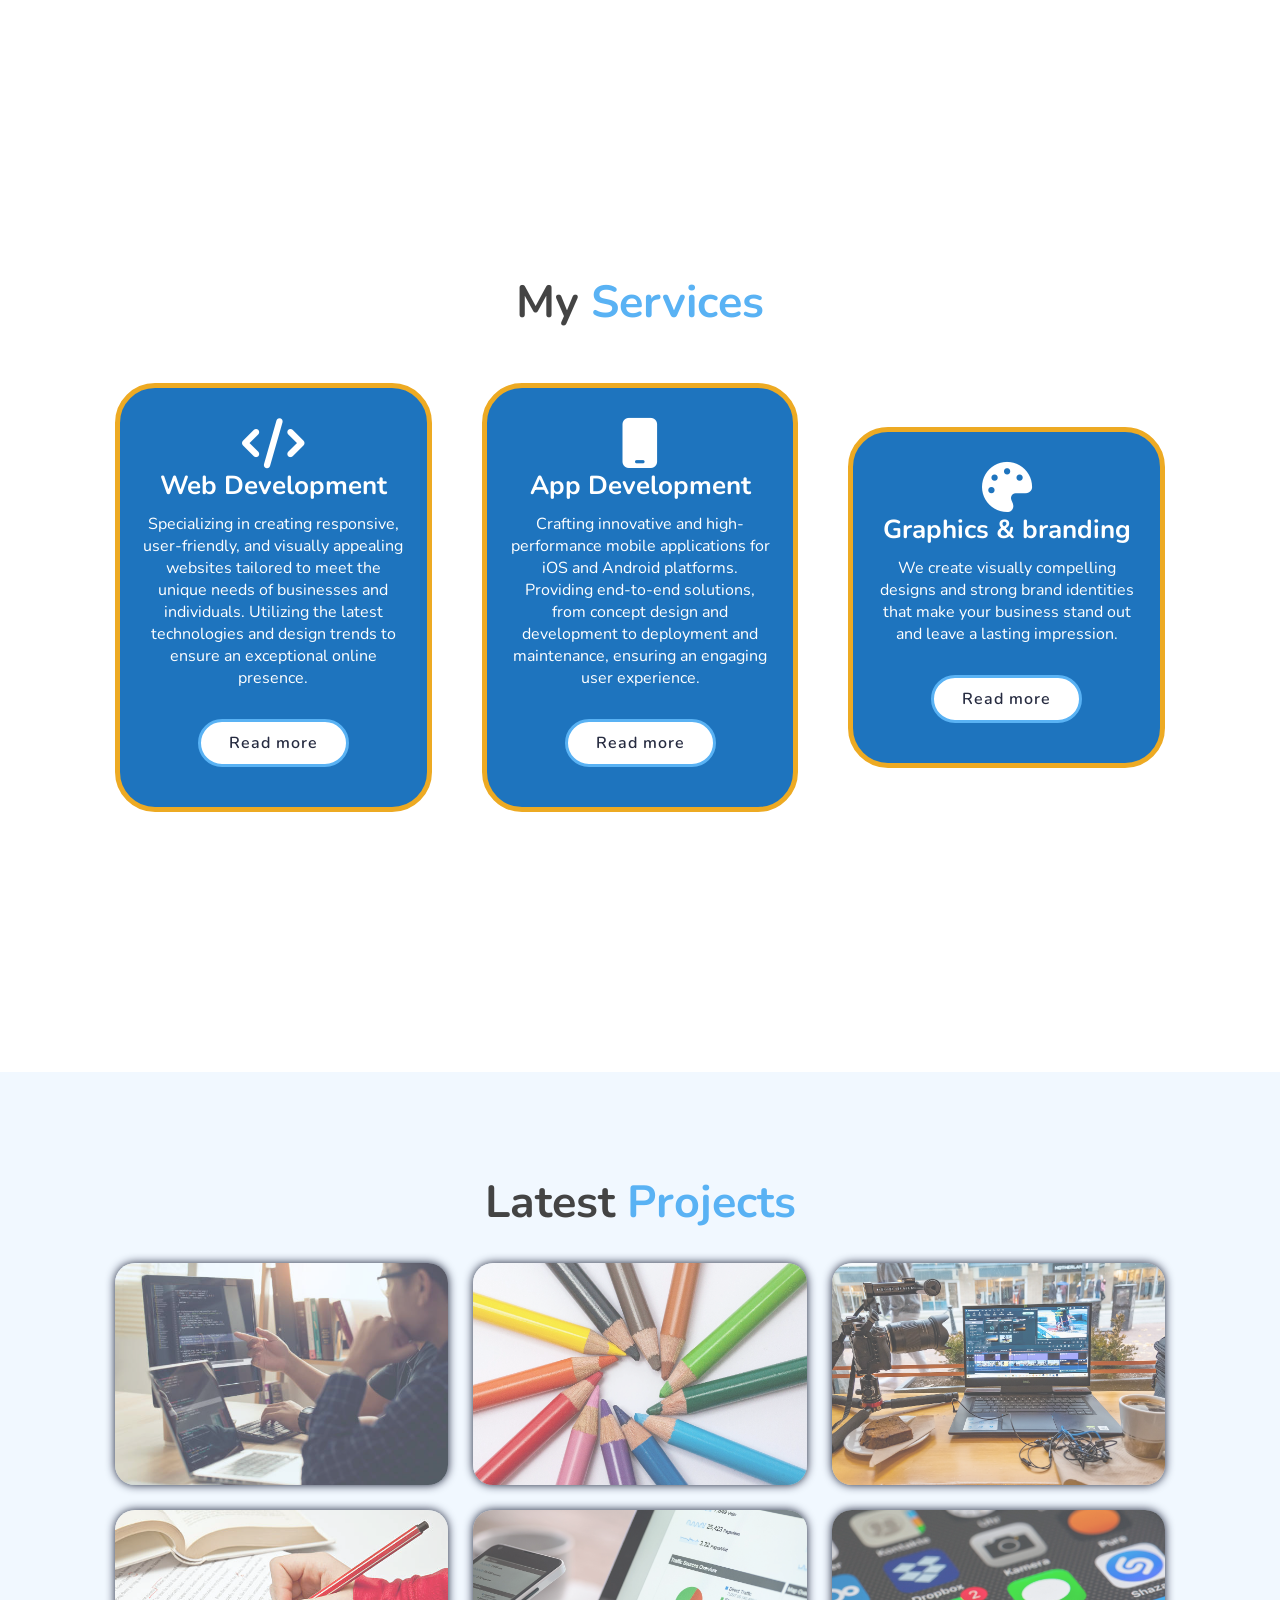
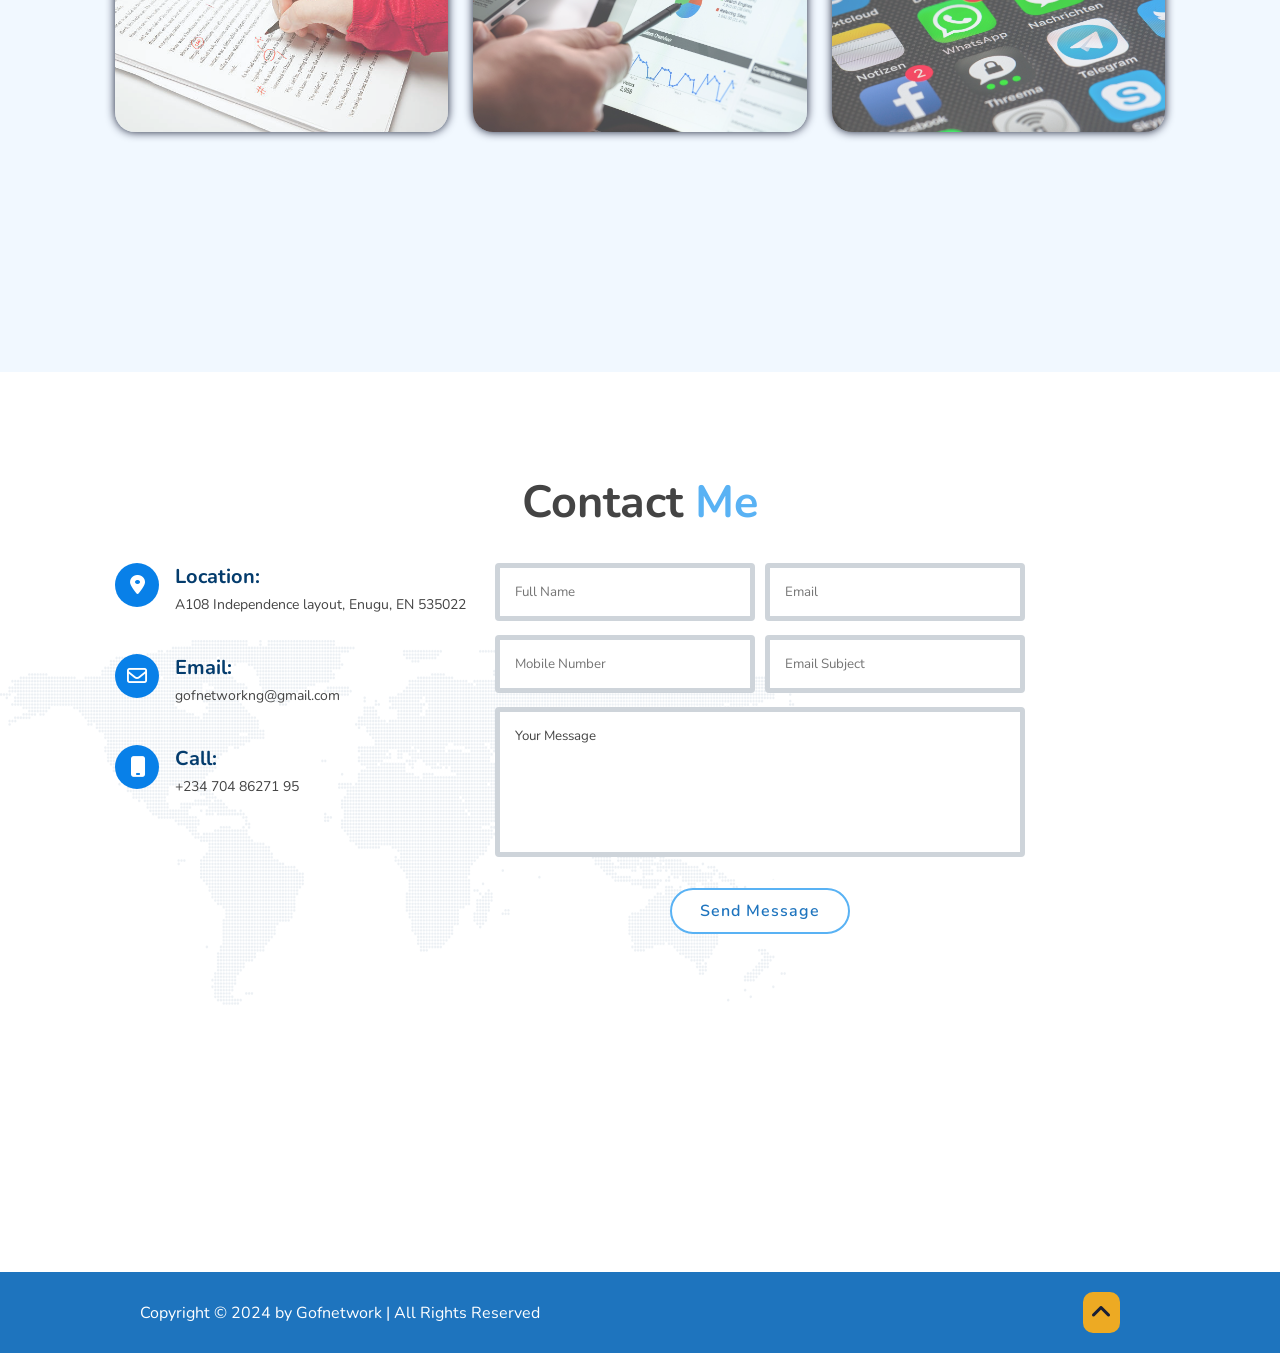
==== commit 6b031b38: "Merge branch 'main' of https://github.com/Euchex/Euchex-Portfolio" ====
--- a/index.html
+++ b/index.html
@@ -76,8 +76,8 @@
 
             <div class="service-box">
                 <i class="fa-solid fa-mobile"></i>
-                <h3>Digital Marketing</h3>
-                <p>We implement data-driven digital marketing strategies that attract the right audience, boost engagement, and convert leads into loyal customers.
+                <h3>App Development</h3>
+                <p>Crafting innovative and high-performance mobile applications for iOS and Android platforms. Providing end-to-end solutions, from concept design and development to deployment and maintenance, ensuring an engaging user experience.
                 </p>
                 <a href="#" class="btn">Read more</a>
             </div>
@@ -206,7 +206,7 @@
   
             <form action="#">
                 <div class="input-box">
-                    <input type="text" placeholder="Full Name">
+                    <input type="text" placeholder="Full Name" required minlength="10" maxlength="30">
                     <input type="email" placeholder="Email">
                 </div>
     
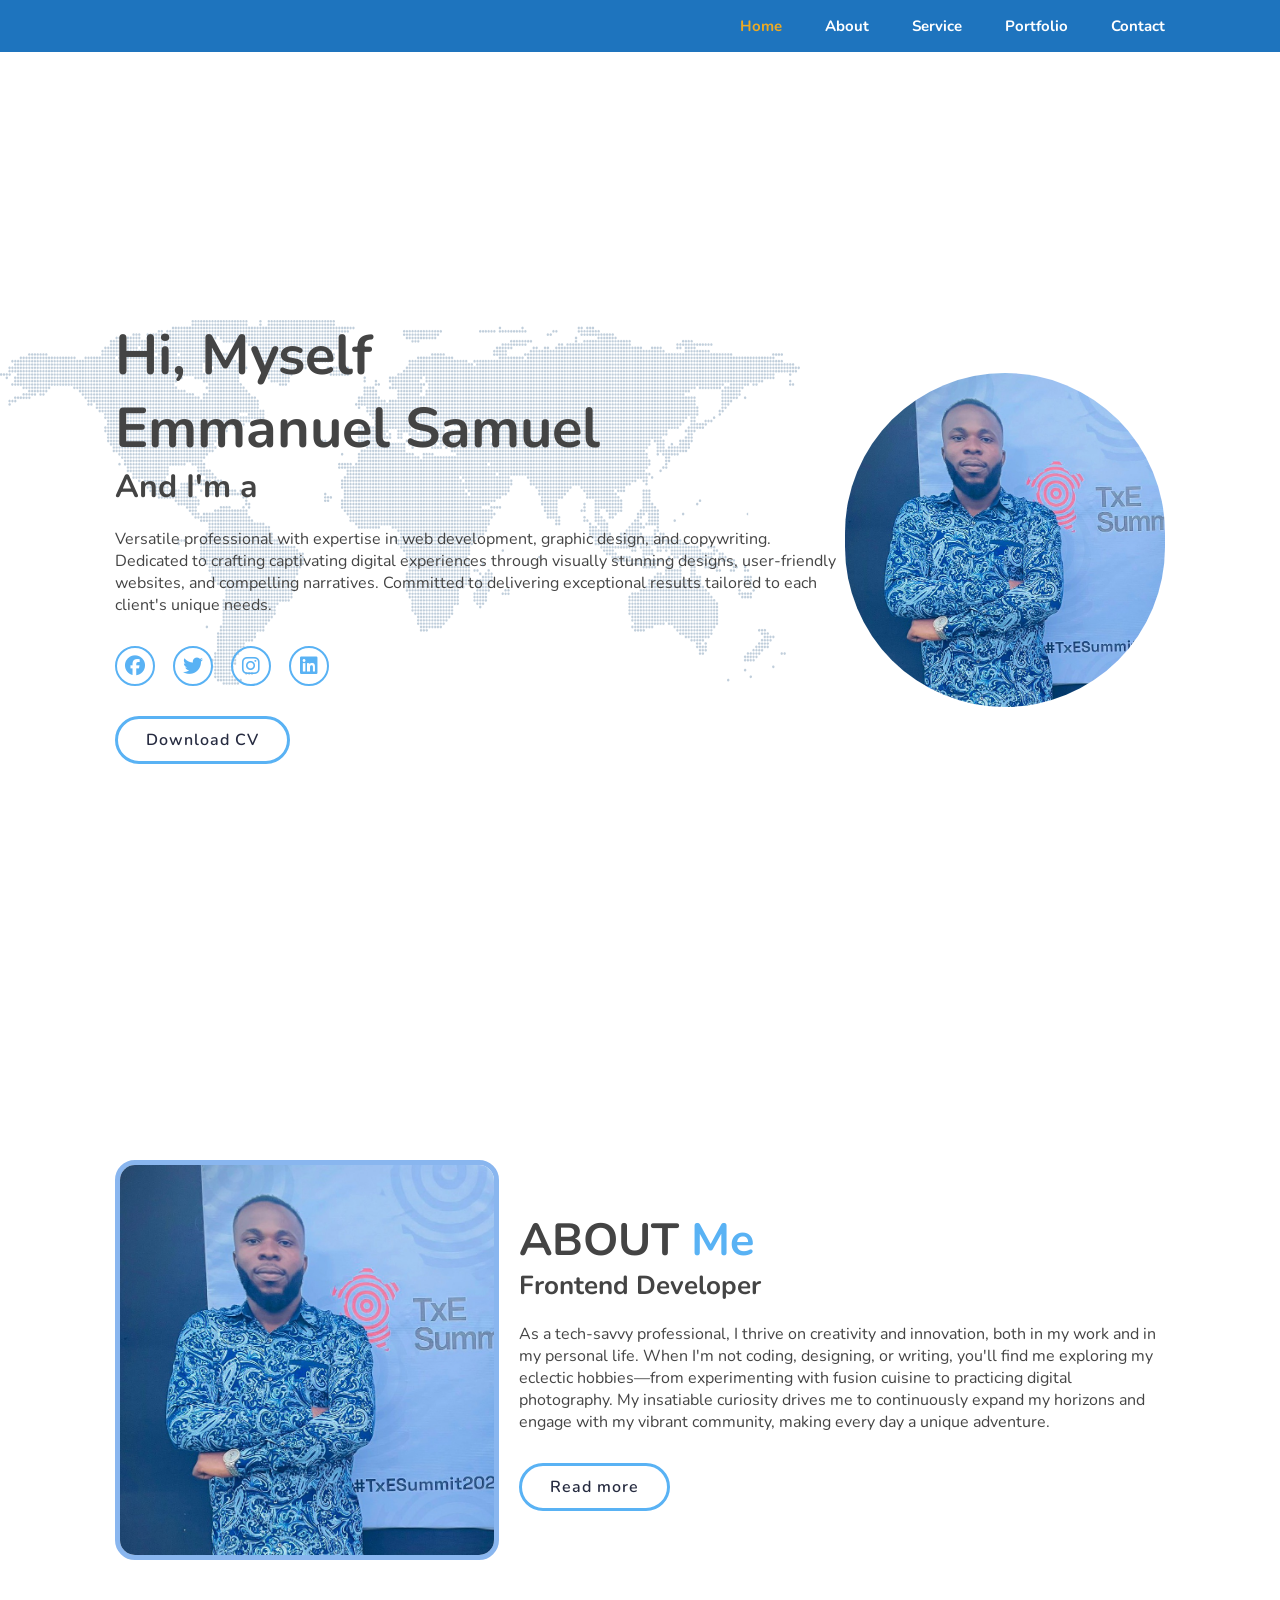
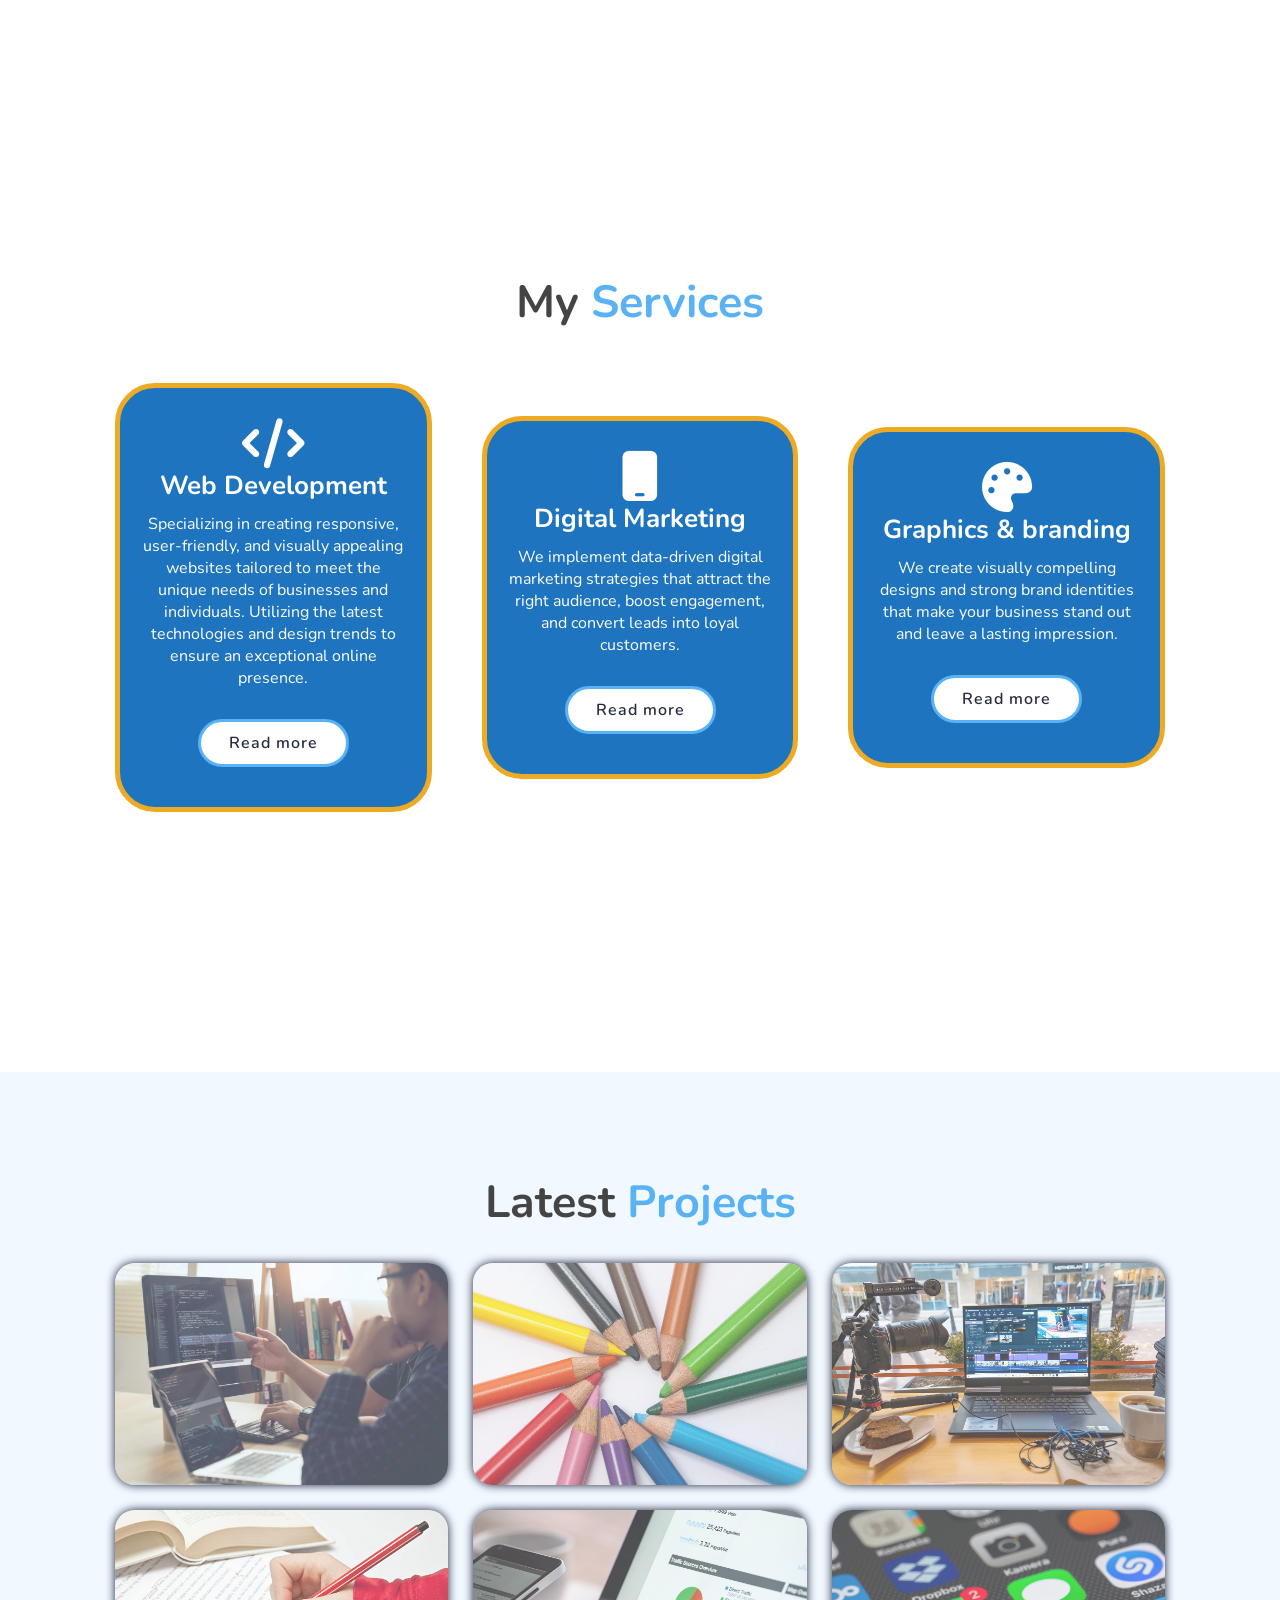
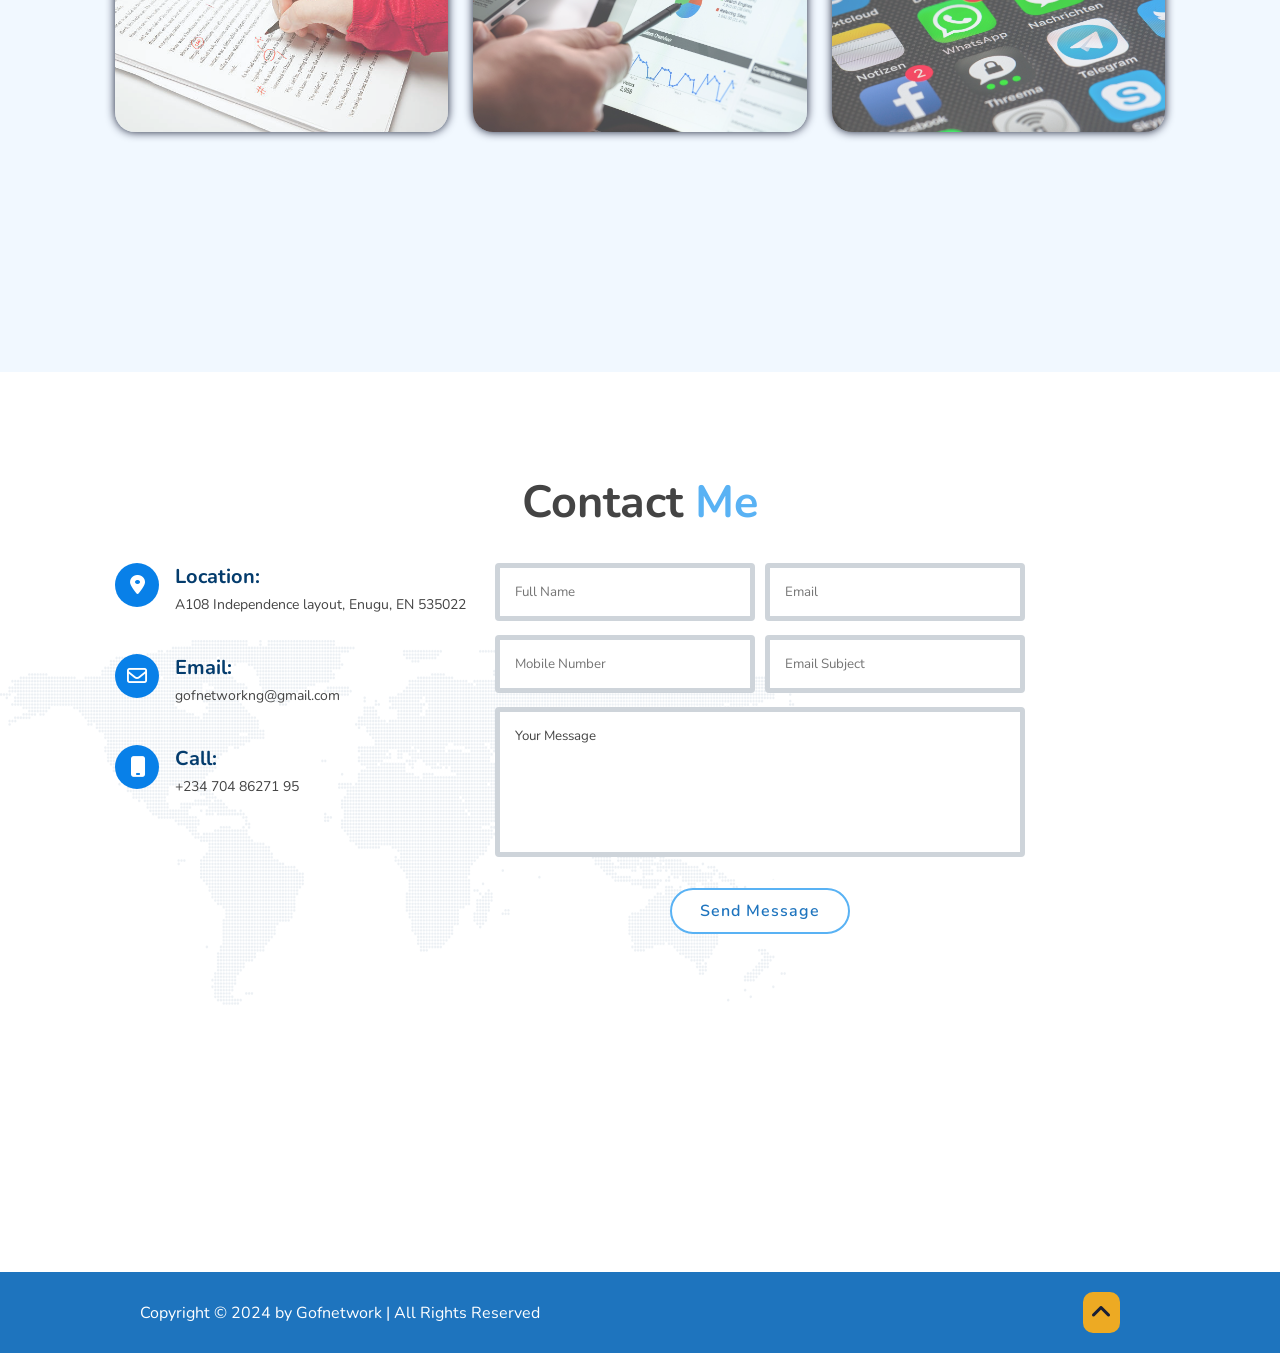
==== commit 5dc9dbd4: "updated my services" ====
--- a/index.html
+++ b/index.html
@@ -76,8 +76,8 @@
 
             <div class="service-box">
                 <i class="fa-solid fa-mobile"></i>
-                <h3>App Development</h3>
-                <p>Crafting innovative and high-performance mobile applications for iOS and Android platforms. Providing end-to-end solutions, from concept design and development to deployment and maintenance, ensuring an engaging user experience.
+                <h3>Digital Marketing</h3>
+                <p>We implement data-driven digital marketing strategies that attract the right audience, boost engagement, and convert leads into loyal customers.
                 </p>
                 <a href="#" class="btn">Read more</a>
             </div>
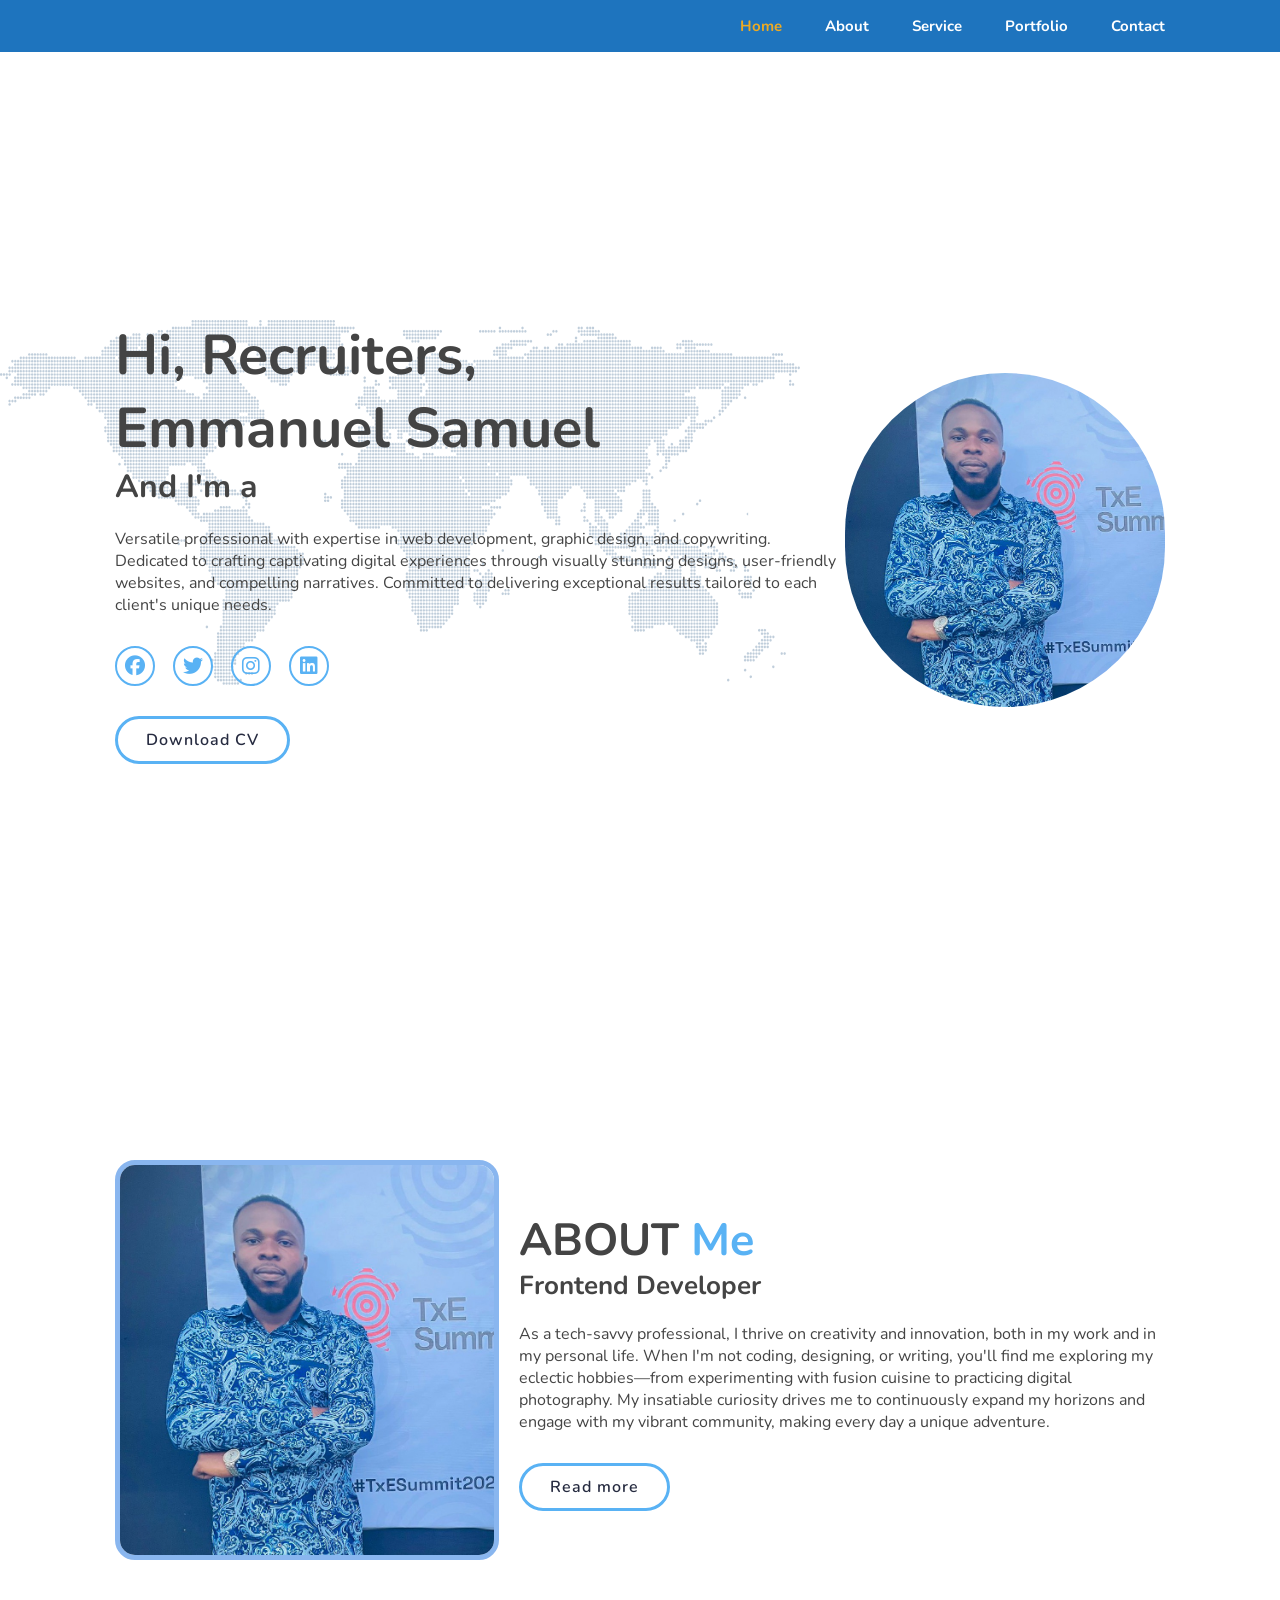
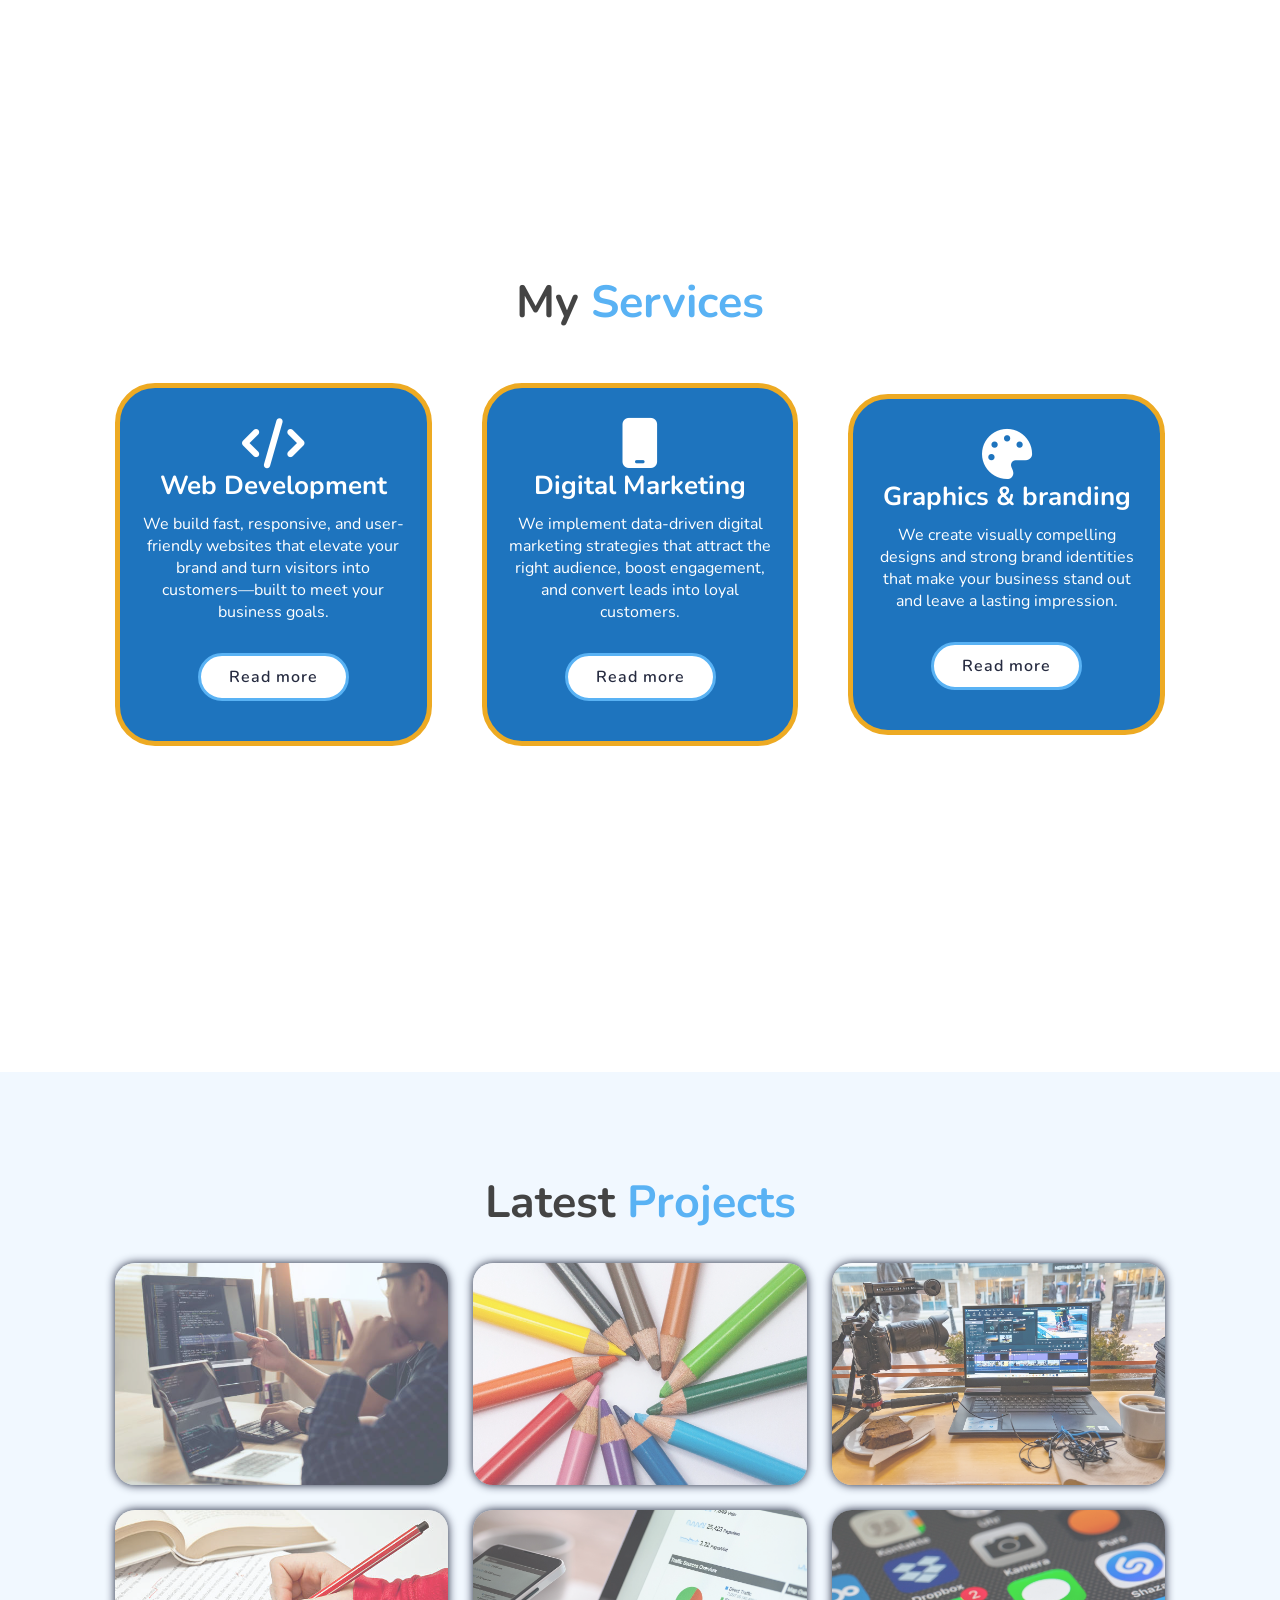
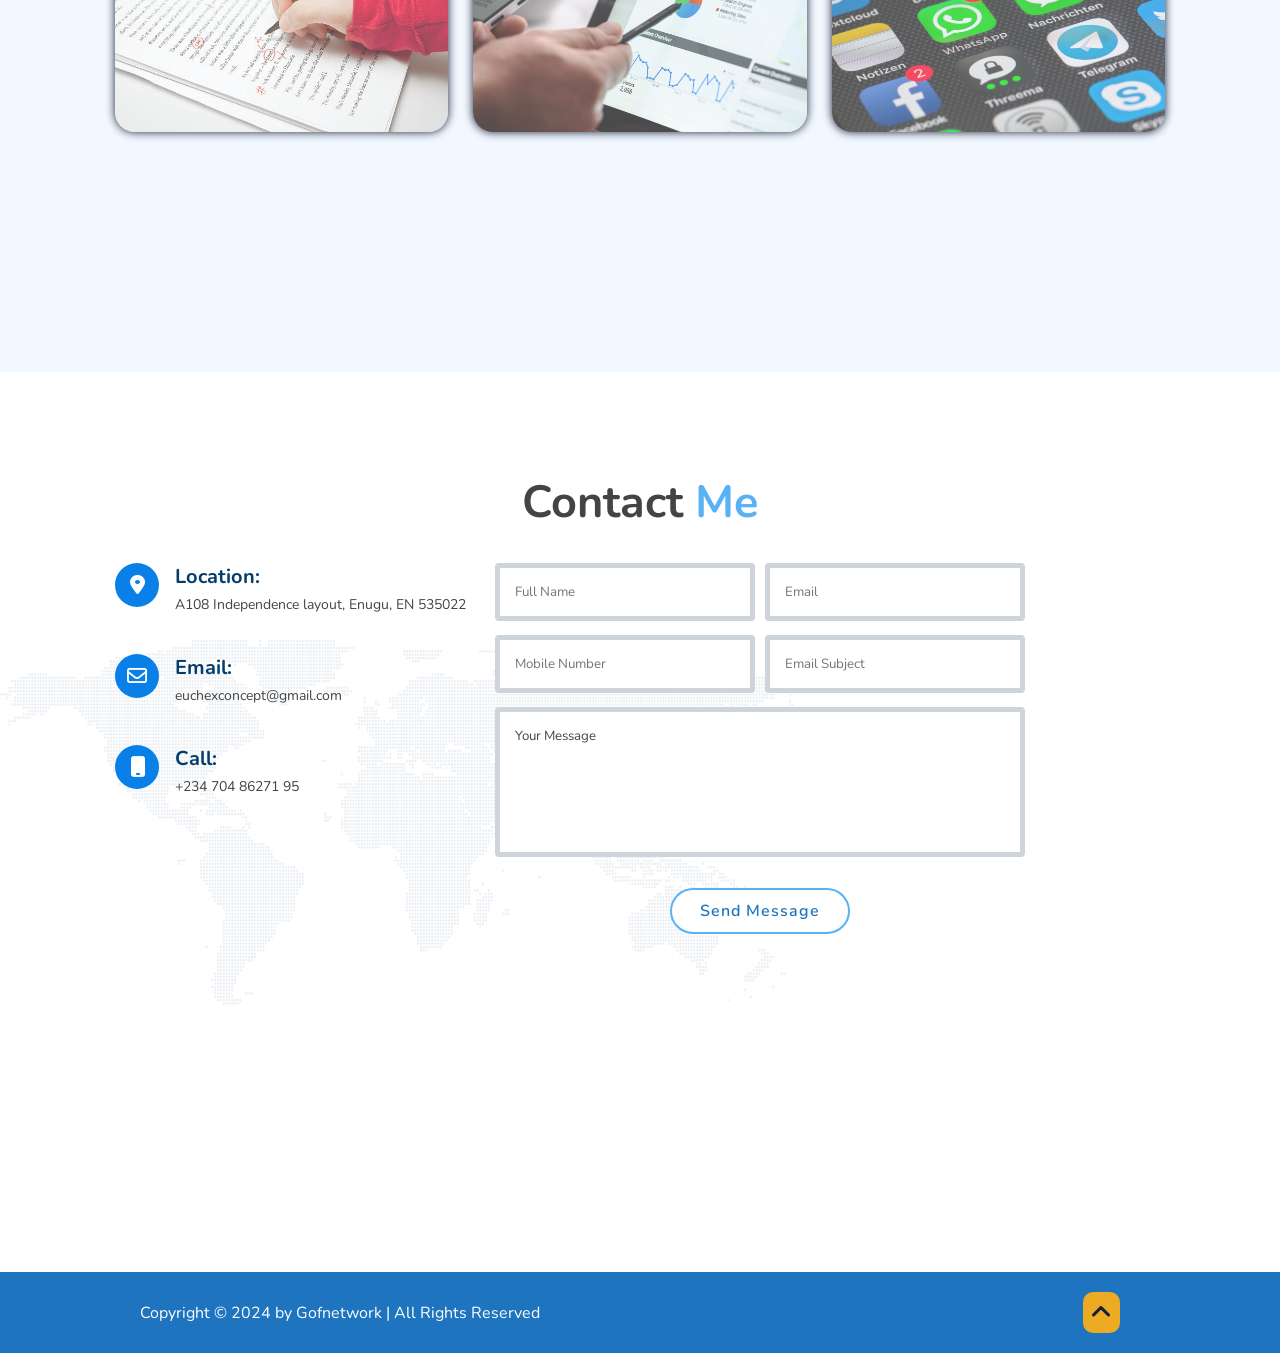
==== commit c4d73fe2: "Changed the JS script to" ====
--- a/index.html
+++ b/index.html
@@ -29,7 +29,7 @@
     <!--Header Section Design-->
     <section class="home" id="home">
         <div class="home-content">
-            <h1>Hi, Myself</h1>
+            <h1>Hi, Recruiters,</h1>
             <h1>Emmanuel Samuel</h1>
             <h3>And I'm a <span class="multiple-text"><span></h3>
             <p>Versatile professional with expertise in web development, graphic design, and copywriting. Dedicated to crafting captivating digital experiences through visually stunning designs, user-friendly websites, and compelling narratives. Committed to delivering exceptional results tailored to each client's unique needs.</p>
@@ -69,7 +69,7 @@
             <div class="service-box">
                 <i class="fa-solid fa-code"></i>
                 <h3>Web Development</h3>
-                <p>Specializing in creating responsive, user-friendly, and visually appealing websites tailored to meet the unique needs of businesses and individuals. Utilizing the latest technologies and design trends to ensure an exceptional online presence.
+                <p>We build fast, responsive, and user-friendly websites that elevate your brand and turn visitors into customers—built to meet your business goals.
                 </p>
                 <a href="#" class="btn">Read more</a>
             </div>
@@ -180,7 +180,7 @@
                 <div class="email">
                     <i class="fa-regular fa-envelope"></i>
                   <h4>Email:</h4>
-                  <p>gofnetworkng@gmail.com</p>
+                  <p>euchexconcept@gmail.com</p>
                 </div>
   
                 <div class="phone">
@@ -239,6 +239,7 @@
 <script src="https://unpkg.com/scrollreveal"></script>
 
 <!--Main JS-->
-    <script src="main.js"></script>
+    <!-- <script src="main.js"></script> -->
+    <script src="mainja.js"></script>
 </body>
 </html>
--- a/styles.css
+++ b/styles.css
@@ -530,10 +530,15 @@
         display: block;
     }
 
+    .home {
+        flex-direction: column;
+    }
+
     .navbar {
         position: absolute;
         top: 100%;
         left: 0;
+        right: 20;
         width: 100%;
         padding: 1rem 46rem;
         background: var( --snd-bf-color);
@@ -548,12 +553,8 @@
 
     .navbar a {
         display: block;
-        font-size: 2rem;
+        font-size: rem;
         margin: 3rem 0;
-    }
-
-    .home {
-        flex-direction: column;
     }
 
     .home-content h1 {
@@ -623,6 +624,16 @@
         height: auto;
     }
 
+}
+
+@media (max-width: 450px) {
+    html {
+        font-size: 50%;
+    }
+
+    .contact form .input-box input {
+        width: 100%;
+    }
 }
 
 @media screen and (max-device-width: 480px) {
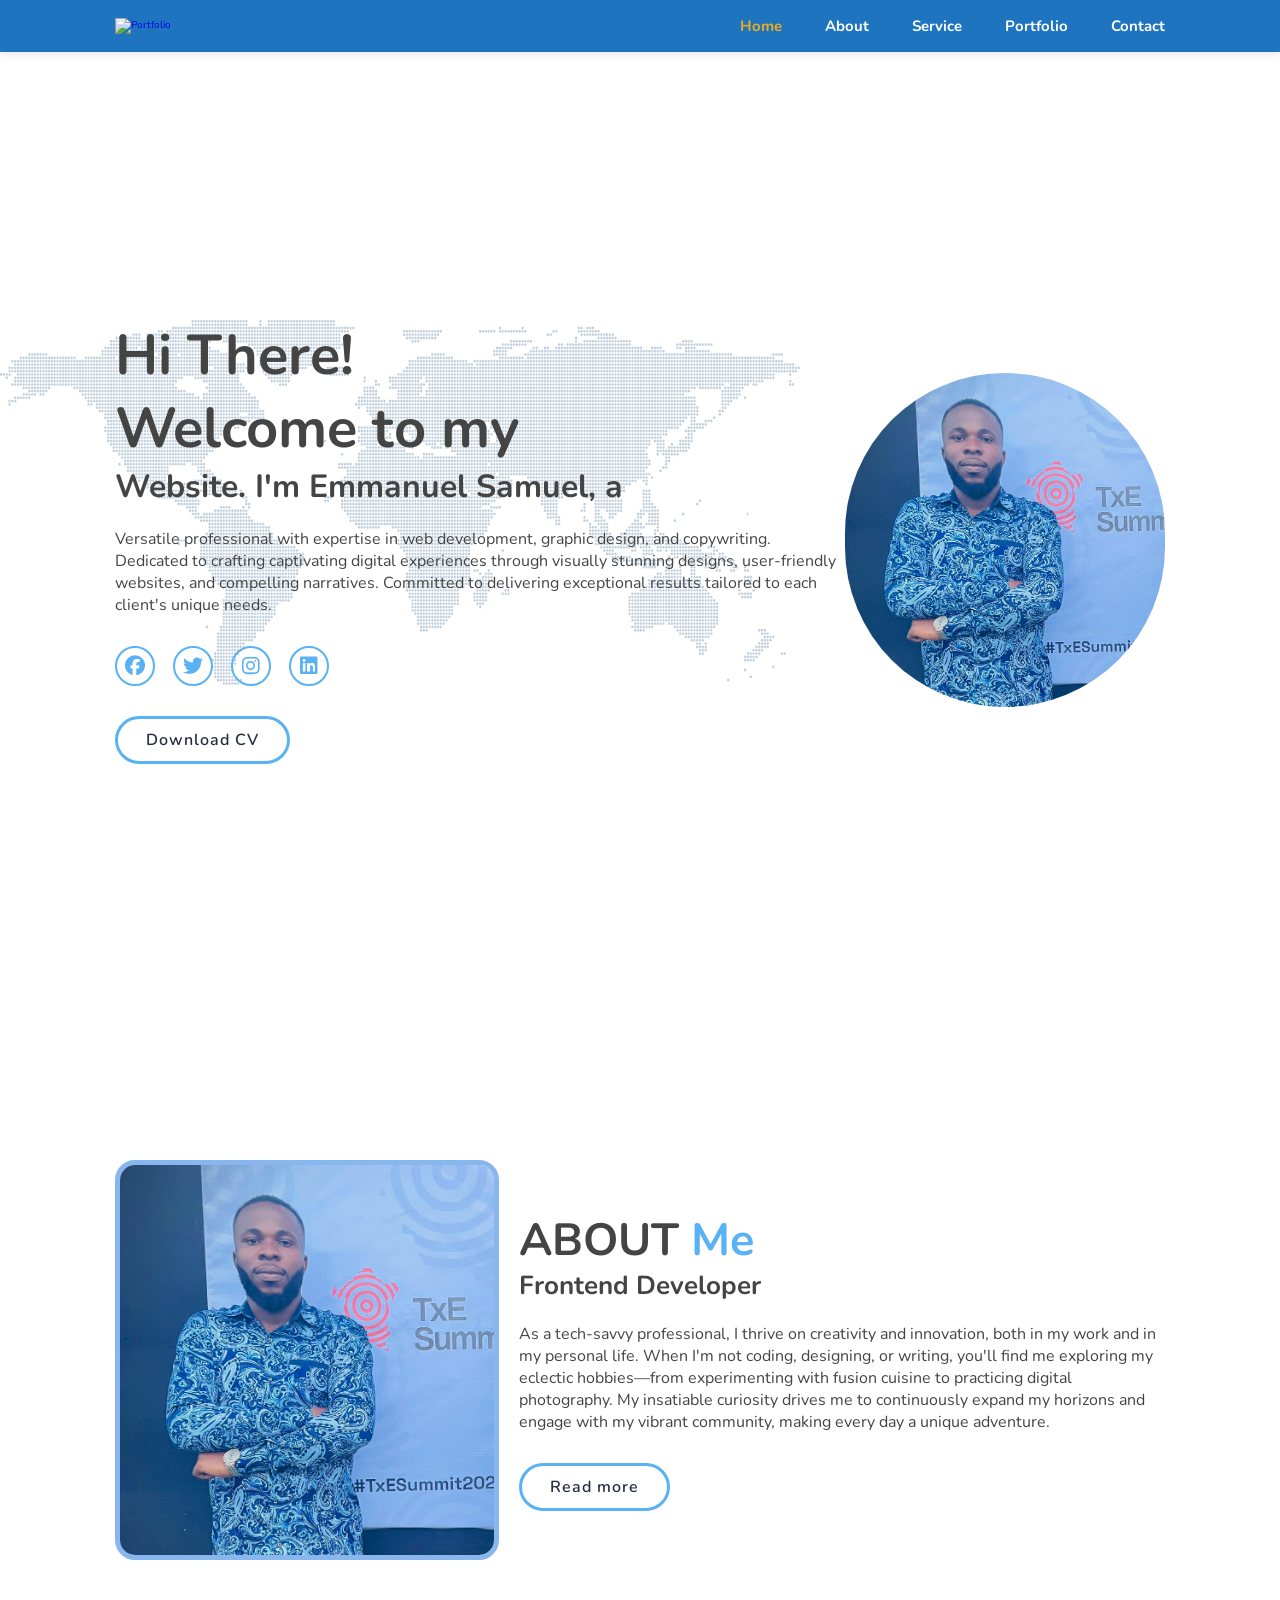
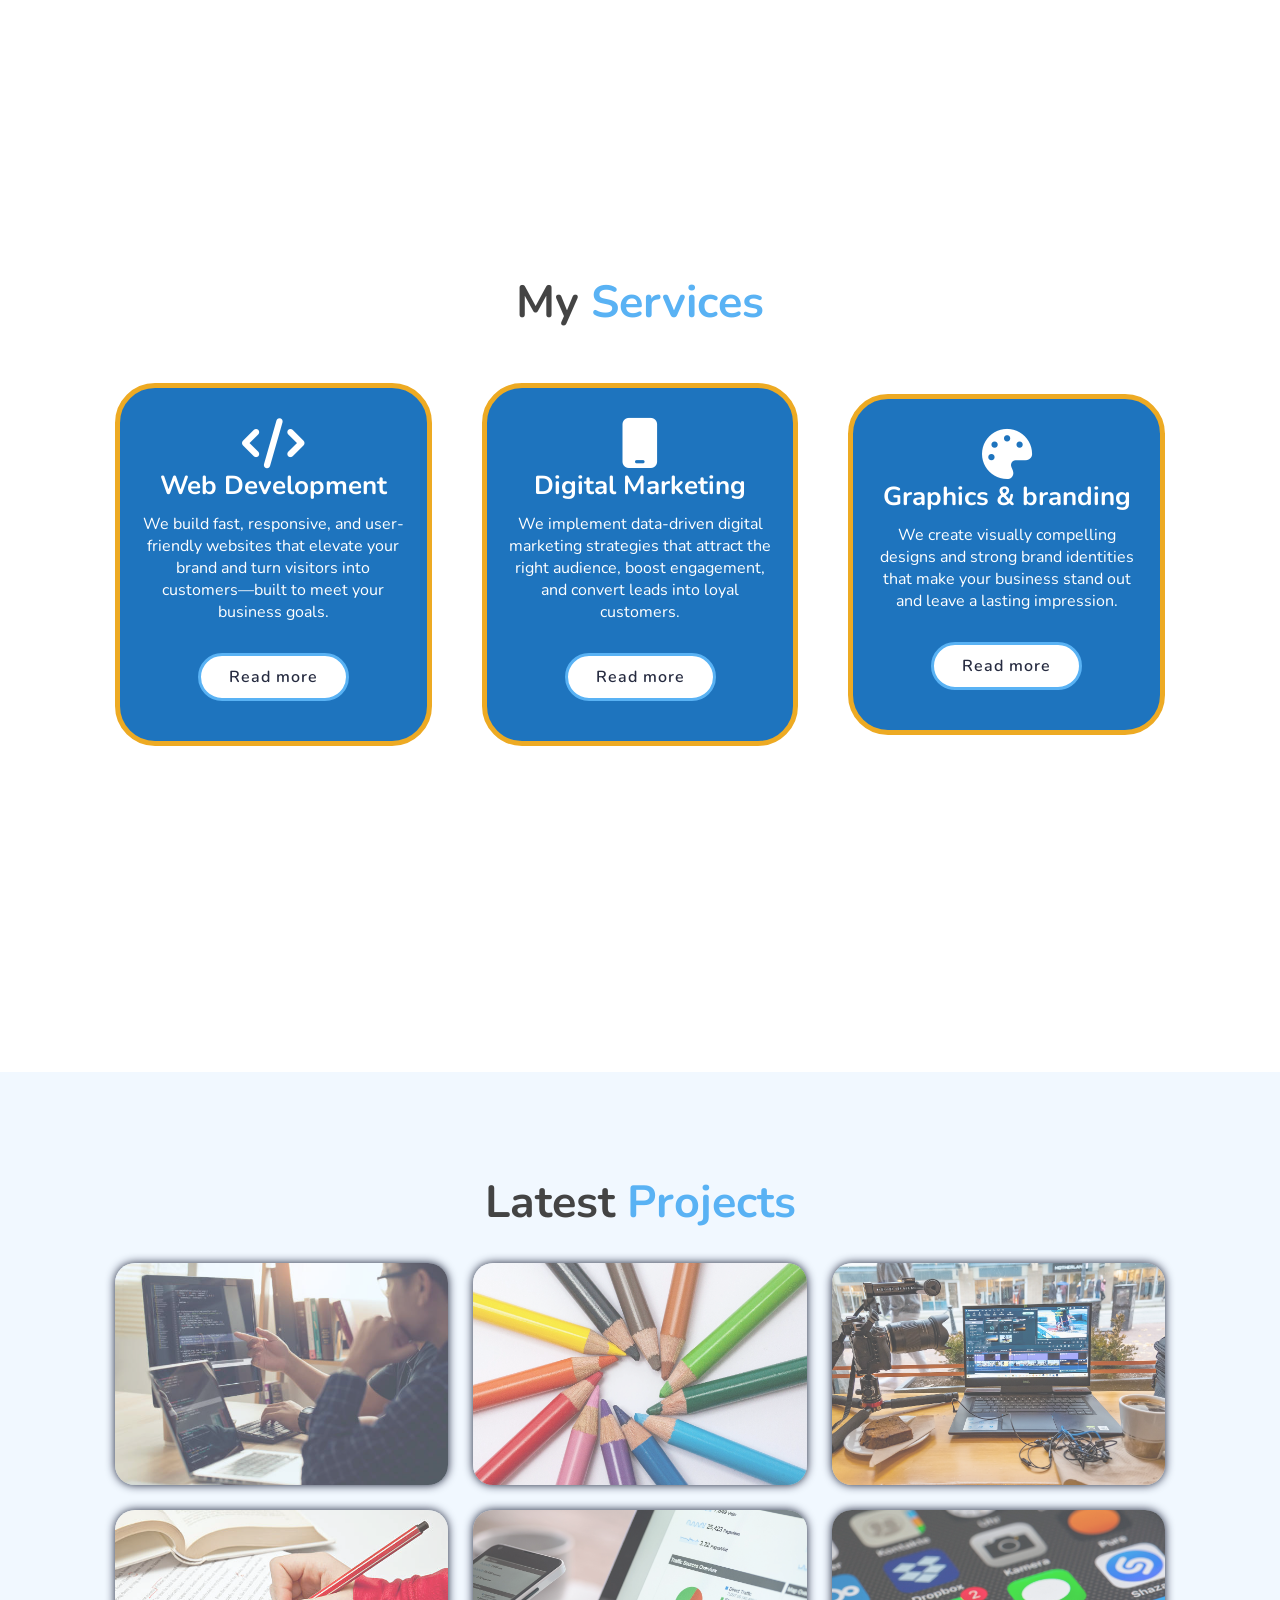
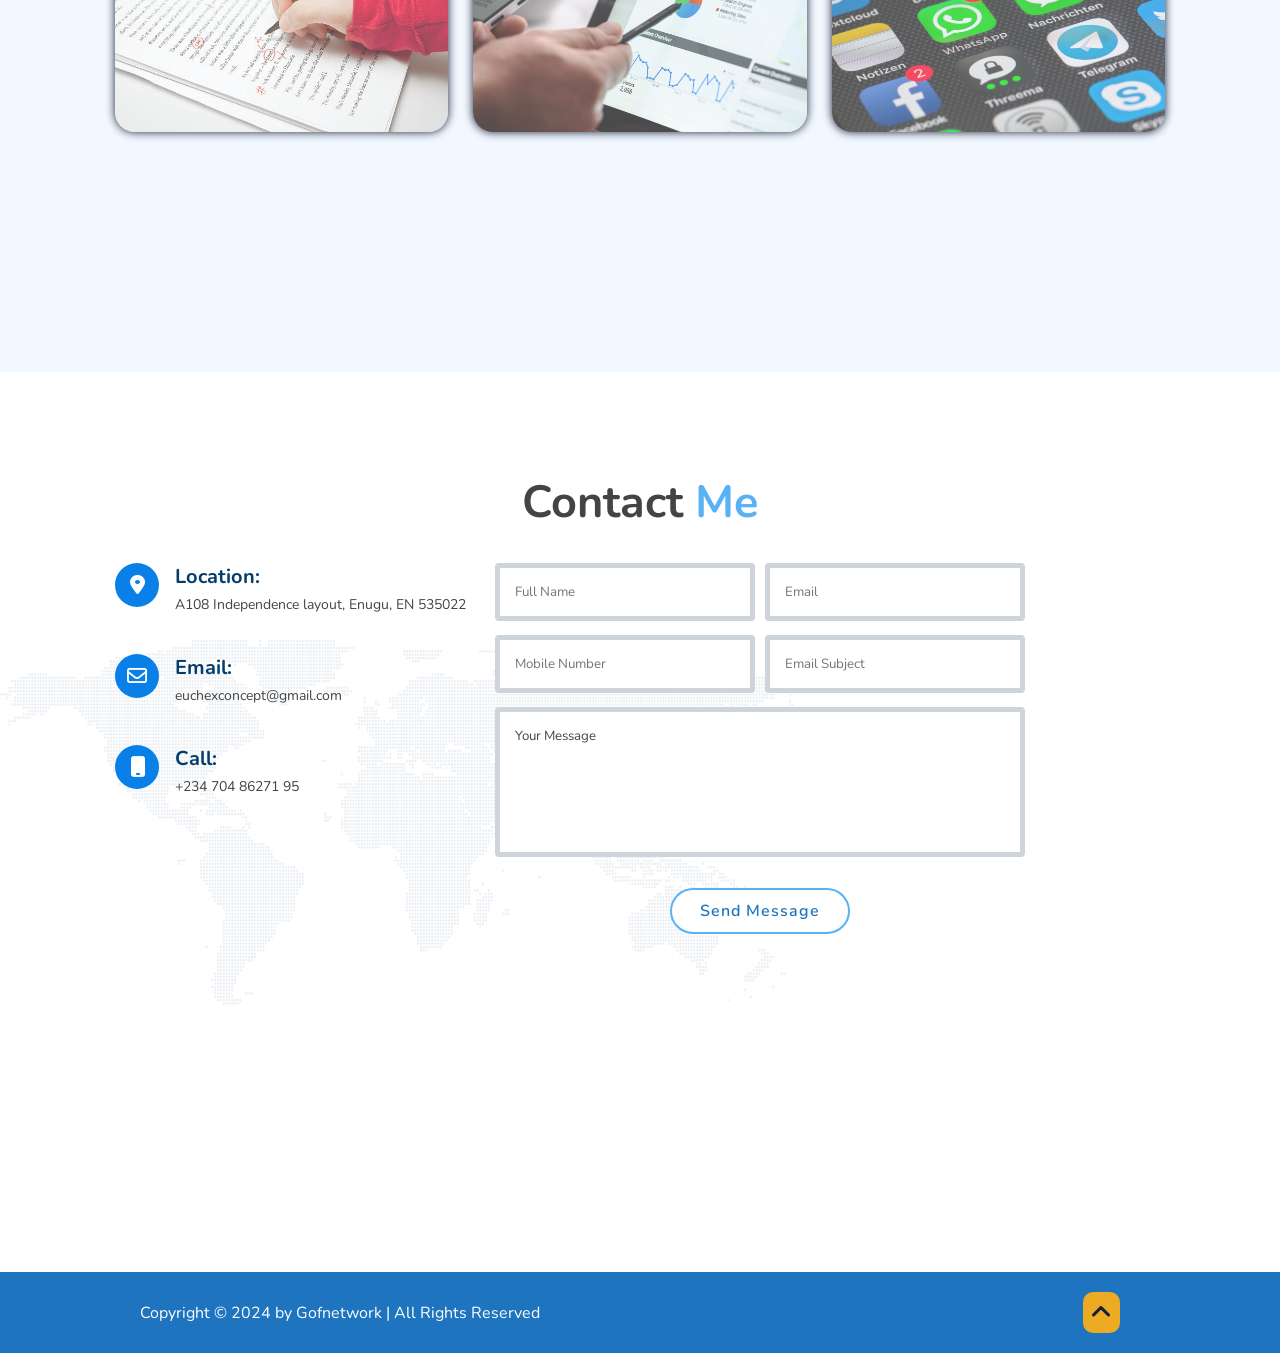
==== commit 6a563eb6: "Adjusted my Hamburger navigation. Adjusted my CSS mobile media querry. Updated my javascript" ====
--- a/index.html
+++ b/index.html
@@ -13,7 +13,7 @@
 <body>
     <!--Header-->
     <header class="header">
-        <a href="Index.html"><img src="/img/Gof_logo.png" class="logo" alt=""></a>
+        <a href="Index.html"><img src="/img/Gof_logo.png" class="logo" alt="Portfolio"></a>
 
         <i class="fa-solid fa-bars" id="menu-icon"></i>
 
@@ -29,9 +29,9 @@
     <!--Header Section Design-->
     <section class="home" id="home">
         <div class="home-content">
-            <h1>Hi, Recruiters,</h1>
-            <h1>Emmanuel Samuel</h1>
-            <h3>And I'm a <span class="multiple-text"><span></h3>
+            <h1>Hi There!</h1>
+            <h1>Welcome to my</h1>
+            <h3>Website. I'm Emmanuel Samuel, a<span class="multiple-text"><span></h3>
             <p>Versatile professional with expertise in web development, graphic design, and copywriting. Dedicated to crafting captivating digital experiences through visually stunning designs, user-friendly websites, and compelling narratives. Committed to delivering exceptional results tailored to each client's unique needs.</p>
             <div class="social-icon">
                 <a href="https://web.facebook.com/profile.php?id=100085362684080" target="_blank"><i class="fa-brands fa-facebook"></i></a>
@@ -39,7 +39,7 @@
                 <a href="https://www.instagram.com/gofnetwork/" target="_blank"><i class="fa-brands fa-instagram"></i></a>
                 <a href="https://www.linkedin.com/in/emmanuel-samuel-58592b209?utm_source=share&utm_campaign=share_via&utm_content=profile&utm_medium=android_app" target="_blank"><i class="fa-brands fa-linkedin"></i></a>
             </div>
-            <a href="#" class="btn">Download CV</a>
+            <a href="https://drive.google.com/file/d/13E38Cbkd2mMyNnyahJCool_M2oau8xo3/view?usp=drive_link" class="btn" target="_blank" >Download CV</a>
         </div>
 
         <div class="home-img">
@@ -238,6 +238,9 @@
 <!--Scroll reveal-->
 <script src="https://unpkg.com/scrollreveal"></script>
 
+<script src="https://unpkg.com/scrollreveal"></script>
+
+
 <!--Main JS-->
     <!-- <script src="main.js"></script> -->
     <script src="mainja.js"></script>
--- a/styles.css
+++ b/styles.css
@@ -39,7 +39,7 @@
 }
 
 .header {
-    position: relative;
+    position: sticky;
     top: 0;
     left: 0;
     width: 100%;
@@ -48,11 +48,13 @@
     display: flex;
     justify-content: space-between;
     align-items: center;
-    z-index: 100;
+    z-index: 1000;
+    box-shadow: 0 2px 10px rgba(0,0,0,0.1);
+
 }
 
 .logo {
-    width: 60px;
+    width: 50px;
 }
 
 .navbar a {
@@ -488,246 +490,163 @@
 
 /* Media querry for mobile responsiveness */
 
-@media (max-width: 1200px) {
+/* ===============================
+   BASE (Mobile First - default)
+================================ */
+
+/* You write your main styles here (no media query) */
+
+
+/* ===============================
+   SMALL DEVICES (≤ 576px)
+================================ */
+@media (max-width: 576px) {
     html {
-        font-size: 55%;
-    }
-}
-
-@media (max-width: 991px) {
-    .header {
-        padding: 2rem 3%;
-    }
-
-    section {
-        padding: 10rem 3%;
-    }
-
-    .service {
-        padding: 7rem;
-    }
-
-    .portfolio {
-        padding-bottom: 7rem;
-    }
-
-    .contact {
-        min-height: auto;
-    }
-
-    .footer {
-        padding: 1rem 3%;
-    }
-
-    .footer-icon {
-        margin-top: -40px;
-        margin-left: 60px;
-    }
-}
-
+        font-size: 50%;
+    }
+
+    .home {
+        flex-direction: column;
+    }
+
+    .home-content {
+        order: 2;
+    }
+
+    .home-img img {
+        width: 60vw;
+        margin-top: 4rem;
+    }
+
+    .about {
+        flex-direction: column;
+    }
+
+    .about-img img {
+        width: 90vw;
+        margin-top: 4rem;
+    }
+
+    .port-container {
+        grid-template-columns: 1fr;
+    }
+
+    .contact form {
+        max-width: 90%;
+        margin: 0 auto 2rem;
+    }
+
+    .contact form .input-box input,
+    .contact form textarea {
+        width: 100%;
+    }
+}
+
+
+/* ===============================
+   TABLETS (≤ 768px)
+================================ */
 @media (max-width: 768px) {
+
     #menu-icon {
         display: block;
-    }
-
-    .home {
-        flex-direction: column;
     }
 
     .navbar {
         position: absolute;
         top: 100%;
         left: 0;
-        right: 20;
         width: 100%;
-        padding: 1rem 46rem;
-        background: var( --snd-bf-color);
-        border-top: .1rem solid Orgba(0, 0, 0, .2);
-        box-shadow: 0 .5rem 1rem Orgba(0, 0, 0, .2);
+        padding: 1rem 3rem;
+        background: var(--snd-bf-color);
+        border-top: 0.1rem solid rgba(0, 0, 0, 0.2);
+        box-shadow: 0 0.5rem 1rem rgba(0, 0, 0, 0.2);
         display: none;
     }
-        
+
     .navbar.active {
         display: block;
     }
 
     .navbar a {
         display: block;
-        font-size: rem;
-        margin: 3rem 0;
+        font-size: 2rem;
+        margin: 2rem 0;
     }
 
     .home-content h1 {
-        font-size: 5rem;
-    }
-
-    .home-content {
-        order: 2;
+        font-size: 4rem;
+    }
+
+    .port-container {
+        grid-template-columns: repeat(2, 1fr);
+    }
+
+    .contact .info .email,
+    .contact .info .phone {
+        margin-top: 20px;
+    }
+}
+
+
+/* ===============================
+   SMALL LAPTOPS (≤ 992px)
+================================ */
+@media (max-width: 992px) {
+
+    .header {
+        padding: 2rem 3%;
+    }
+
+    section {
+        padding: 8rem 3%;
+    }
+
+    .service {
+        padding: 5rem 2rem;
+    }
+
+    .portfolio {
+        padding-bottom: 5rem;
+    }
+
+    .footer {
+        padding: 2rem 3%;
+    }
+
+    .footer-icon {
+        margin-top: -20px;
+        margin-left: 20px;
+    }
+}
+
+
+/* ===============================
+   LARGE SCREENS (≤ 1200px)
+================================ */
+@media (max-width: 1200px) {
+    html {
+        font-size: 55%;
+    }
+}
+
+
+/* ===============================
+   EXTRA SMALL DEVICES (≤ 400px)
+================================ */
+@media (max-width: 400px) {
+
+    html {
+        font-size: 48%;
     }
 
     .home-img img {
         width: 70vw;
-        margin-top: 4rem;
-    }
-
-    .about {
-        flex-direction: column;
-    }
-
-    .about-img img {
-        width: 90vw;
-        margin-top: 4rem;
-    }
-
-    .service h2 {
-        margin-bottom: 3rem;
-    }
-
-    .portfolio h2 {
-        margin-bottom: 3rem;
-    }
-
-    .port-container {
-        grid-template-columns: repeat(2, 1fr);
-    }
-
-}
-
-@media (max-width: 617px) {
-    .port-container {
-        grid-template-columns: 1fr;
-    }
-
-    .home-img img {
-        width: 50vw;
-        margin-top: 8rem;
-    }
-
-    .about-img img {
-        width: 90vw;
-        margin-top: 4rem;
-    }
-}
-
-@media (max-width: 414px) {
-    html {
-        font-size: 50%;
-    }
-
-    .contact form .input-box {
-        width: 100%;
-        
     }
 
     .logo img {
         max-width: 100%;
         height: auto;
     }
-
-}
-
-@media (max-width: 450px) {
-    html {
-        font-size: 50%;
-    }
-
-    .contact form .input-box input {
-        width: 100%;
-    }
-}
-
-@media screen and (max-device-width: 480px) {
-    .logo {
-        display: block; /* Display the logo */
-    }
-
-    .logo img {
-        max-width: 100%; /* Ensure the logo image scales with the container */
-        height: auto; /* Maintain aspect ratio */
-    }
-}
-
-@media screen and (max-width: 576px) {
-    .contact .info .email,
-    .contact .info .phone {
-      margin-top: 20px; /* Adjusted margin for smaller screens */
-    }
-  
-    .contact form {
-      max-width: 90%; /* Adjusted maximum width */
-      margin: 0 auto; /* Center align the form */
-      text-align: left; /* Align form elements to the left */
-      margin-bottom: 2rem; /* Adjusted margin bottom */
-      margin-right: 0; /* Remove right margin */
-    }
-  
-    .contact form .input-box input,
-    .contact form textarea {
-      width: 100%; /* Make input fields full width */
-    }
-  
-    .contact form .input-box input {
-      margin-bottom: 1rem; /* Adjusted margin bottom for inputs */
-    }
-  
-    .contact form .btn {
-      margin-top: 1.5rem; /* Adjusted top margin for button */
-    }
-  }
-
-  @media screen and (max-width: 768px) {
-  .contact .info .email,
-  .contact .info .phone {
-    margin-top: 20px; /* Adjusted margin for smaller screens */
-  }
-
-  .contact form {
-    max-width: 90%; /* Adjusted maximum width */
-    margin: 0 auto; /* Center align the form */
-    text-align: left; /* Align form elements to the left */
-    margin-bottom: 2rem; /* Adjusted margin bottom */
-    margin-right: 0; /* Remove right margin */
-  }
-
-  .contact form .input-box input,
-  .contact form textarea {
-    width: 100%; /* Make input fields full width */
-  }
-
-  .contact form .input-box input {
-    margin-bottom: 1rem; /* Adjusted margin bottom for inputs */
-  }
-
-  .contact form .btn {
-    margin-top: 1.5rem; /* Adjusted top margin for button */
-  }
-}
-
-@media screen and (max-width: 768px) {
-    .contact .info .email,
-    .contact .info .phone {
-      margin-top: 20px; /* Adjusted margin for smaller screens */
-    }
-  
-    .contact form {
-      max-width: 90%; /* Adjusted maximum width */
-      margin: 0 auto; /* Center align the form */
-      text-align: left; /* Align form elements to the left */
-      margin-bottom: 2rem; /* Adjusted margin bottom */
-      margin-right: 0; /* Remove right margin */
-    }
-  
-    .contact form .input-box input,
-    .contact form textarea {
-      width: 100%; /* Make input fields full width */
-    }
-  
-    .contact form .input-box input {
-      margin-bottom: 1rem; /* Adjusted margin bottom for inputs */
-    }
-  
-    .contact form .btn {
-      margin-top: 1.5rem; /* Adjusted top margin for button */
-    }
-  }
+}
   
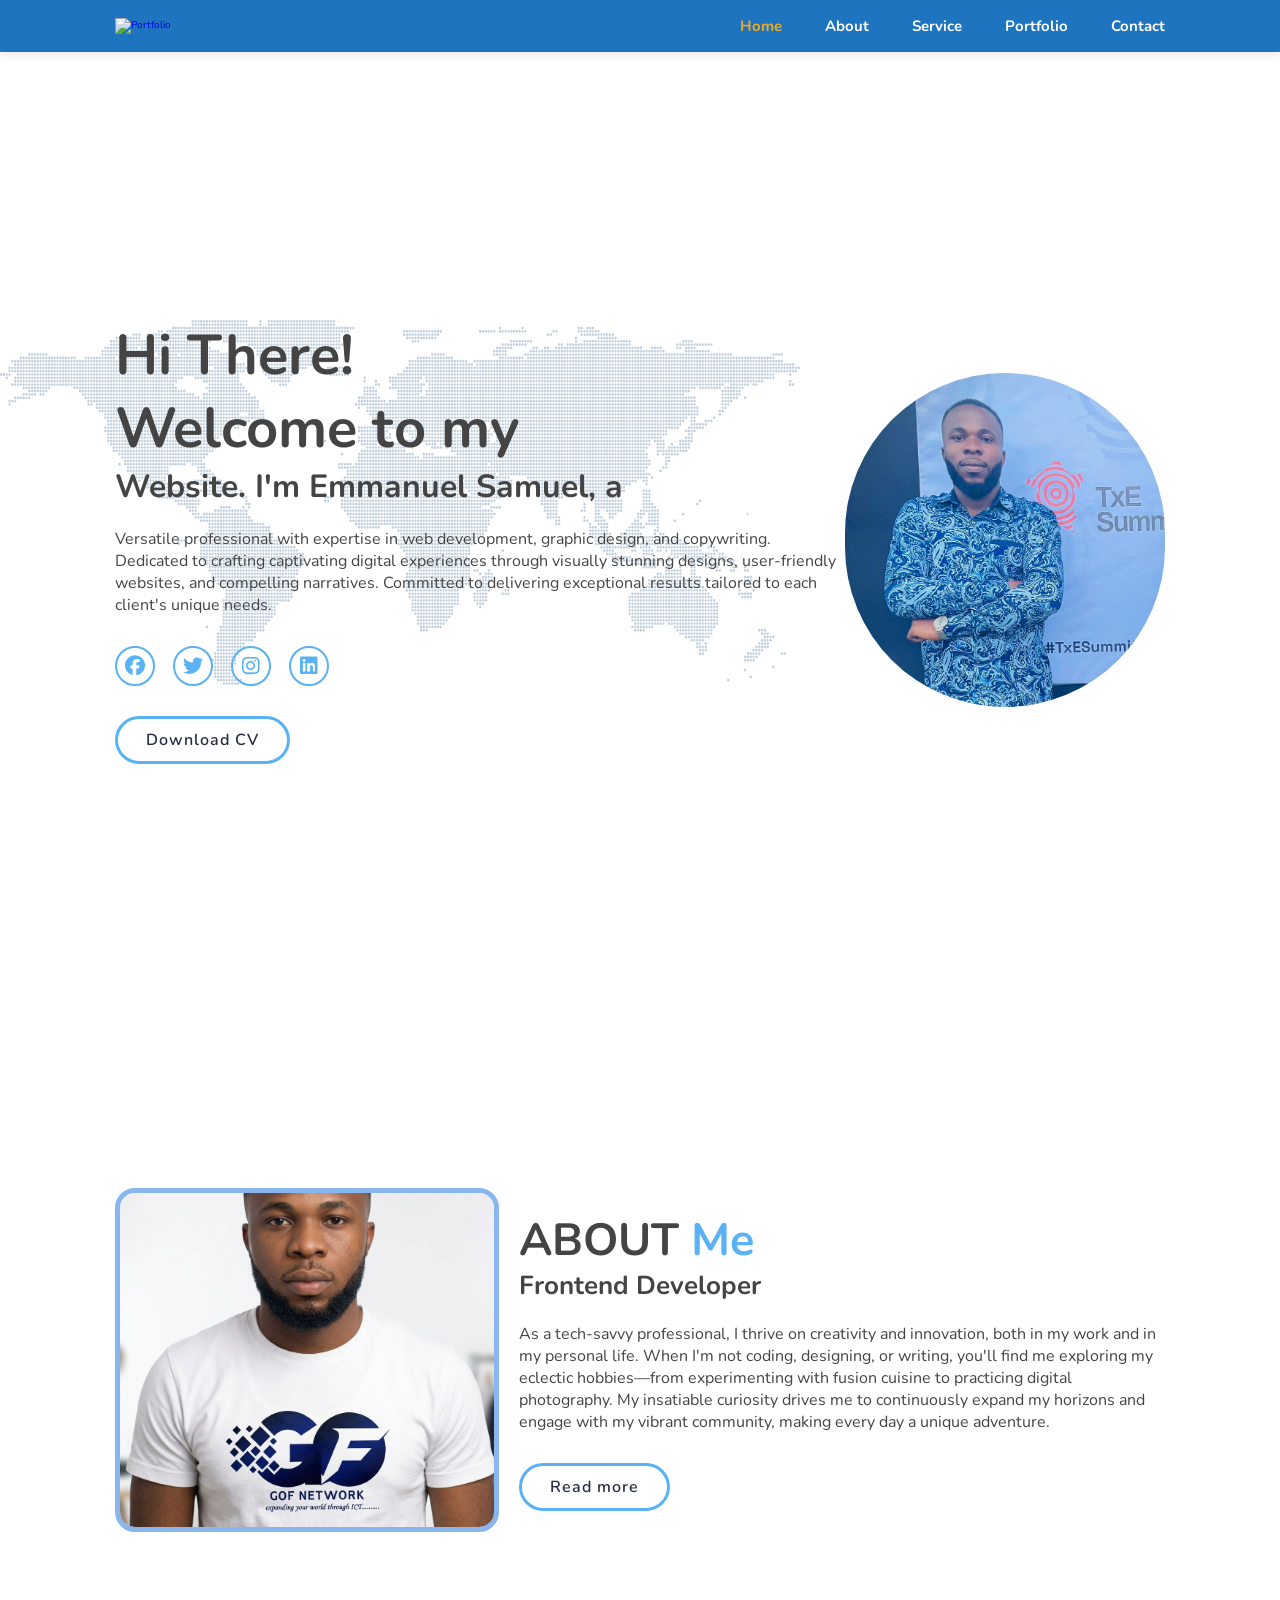
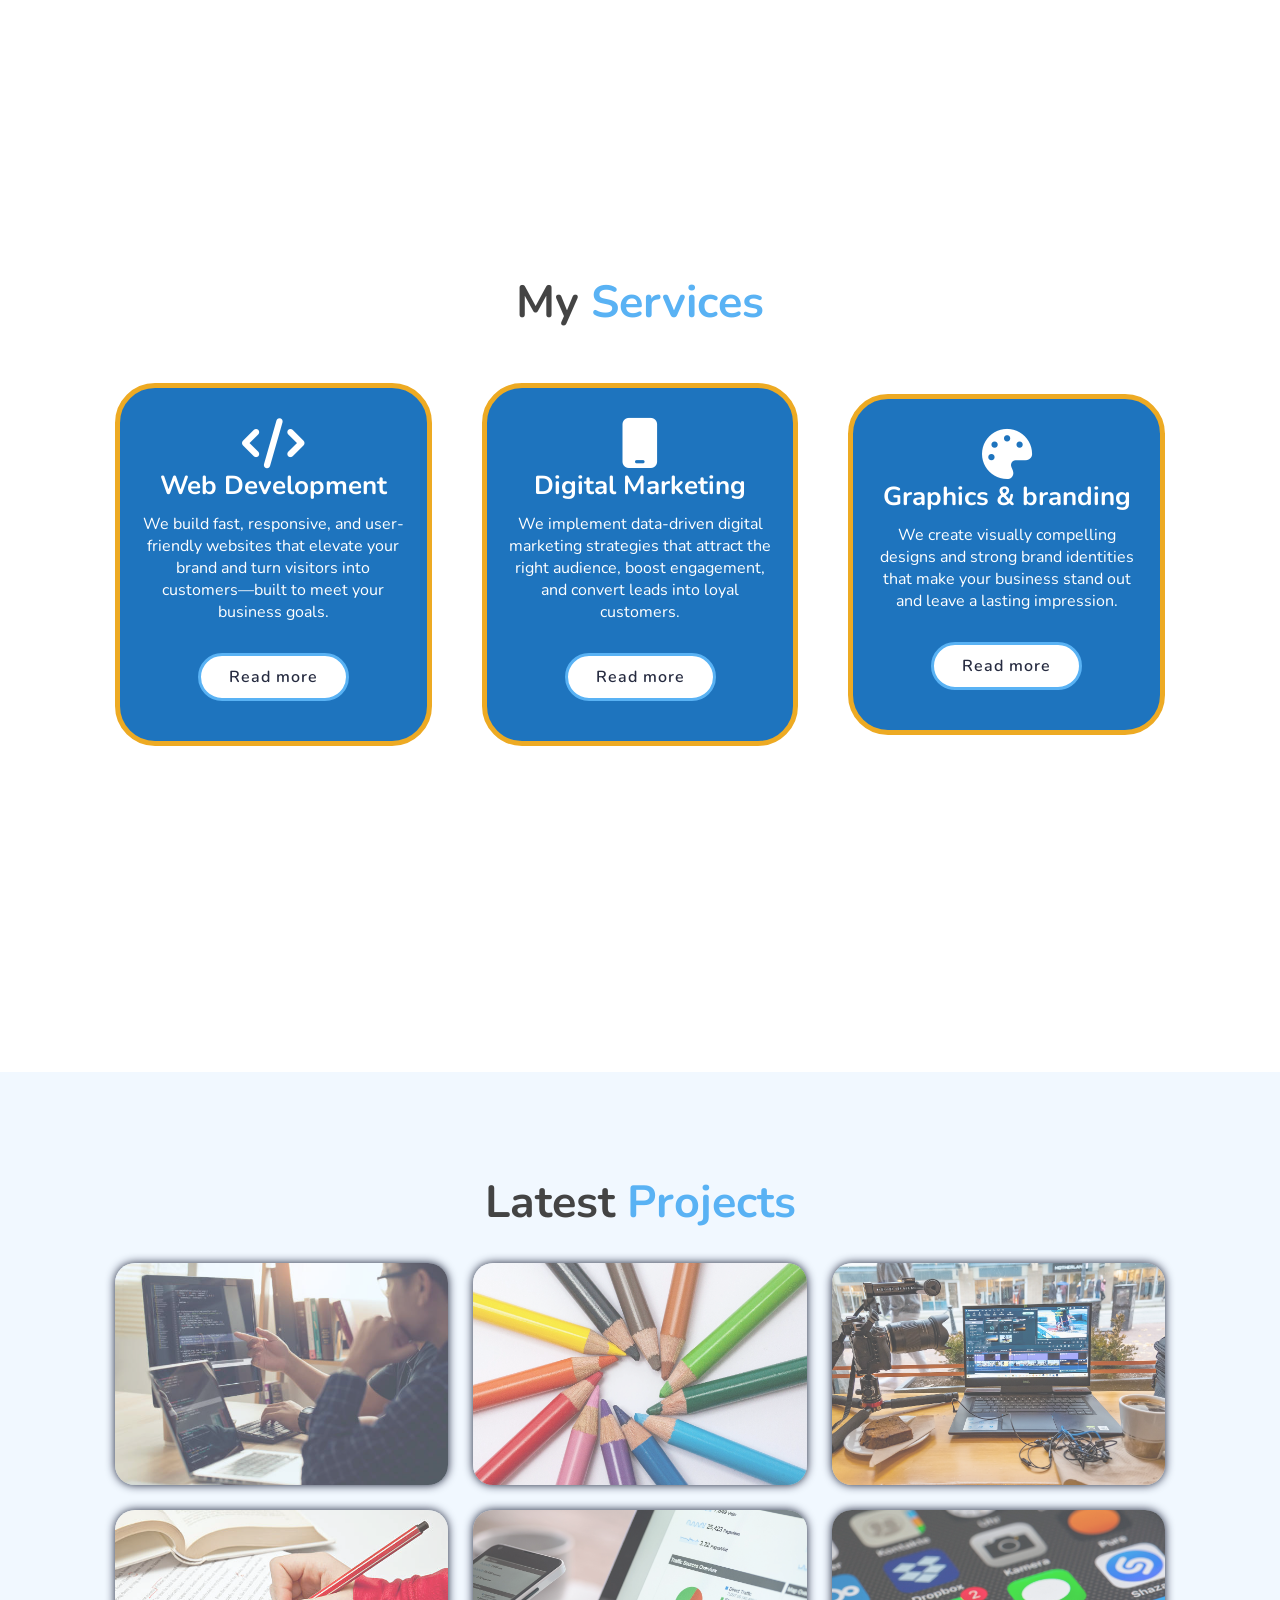
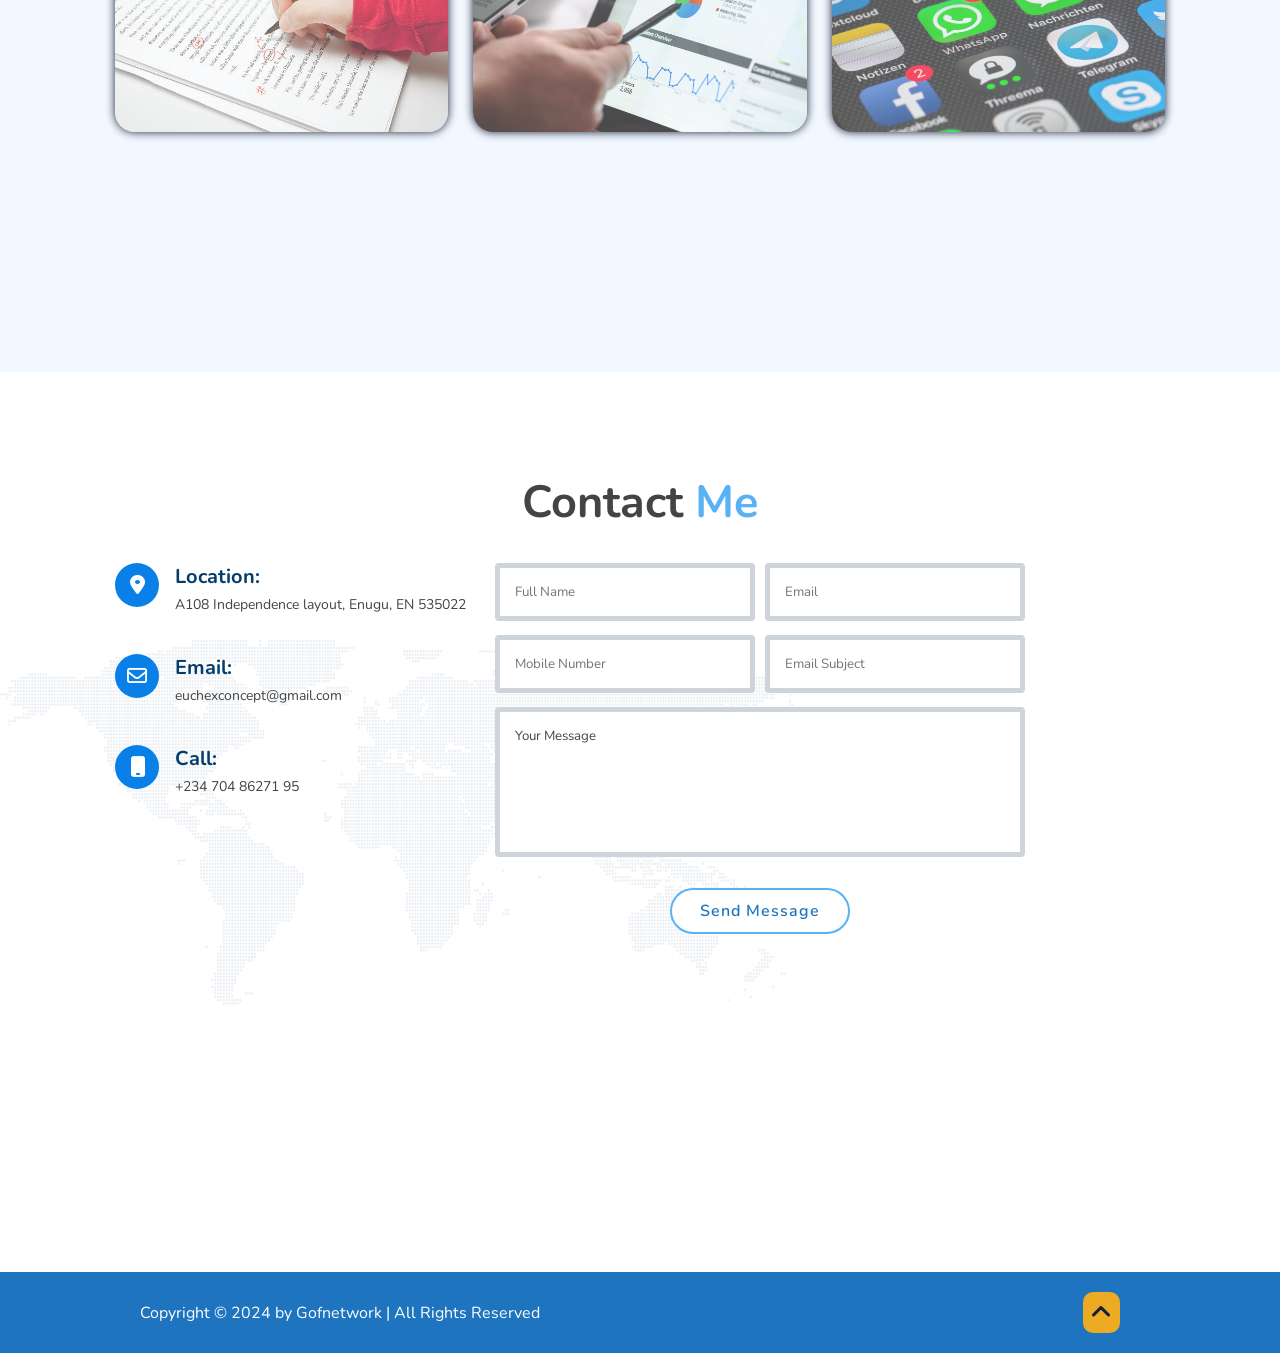
==== commit 254f3425: "Changed the about me image" ====
--- a/index.html
+++ b/index.html
@@ -51,7 +51,7 @@
 
     <section class="about" id="about">
         <div class="about-img">
-            <img src="./img/me.jpg" alt="">
+            <img src="./img/self.JPG" alt="">
         </div>
 
         <div class="about-content">
